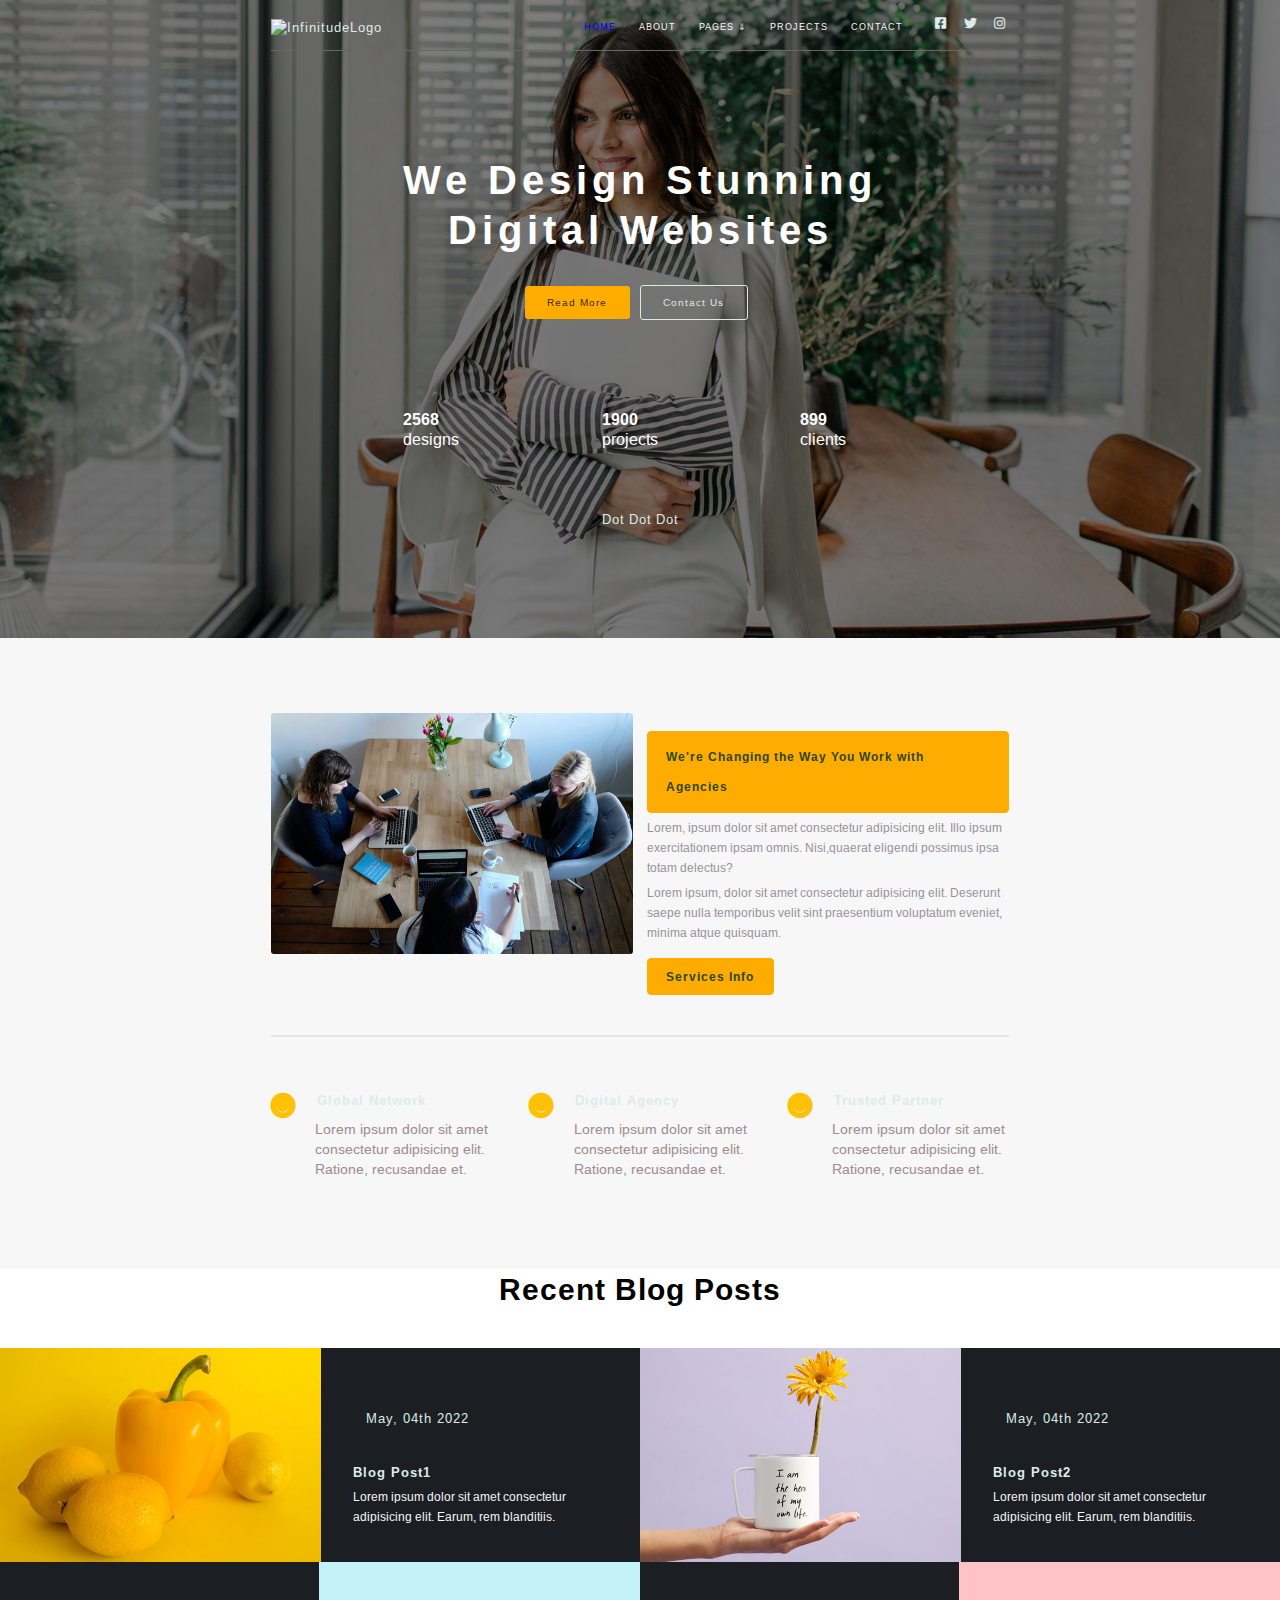
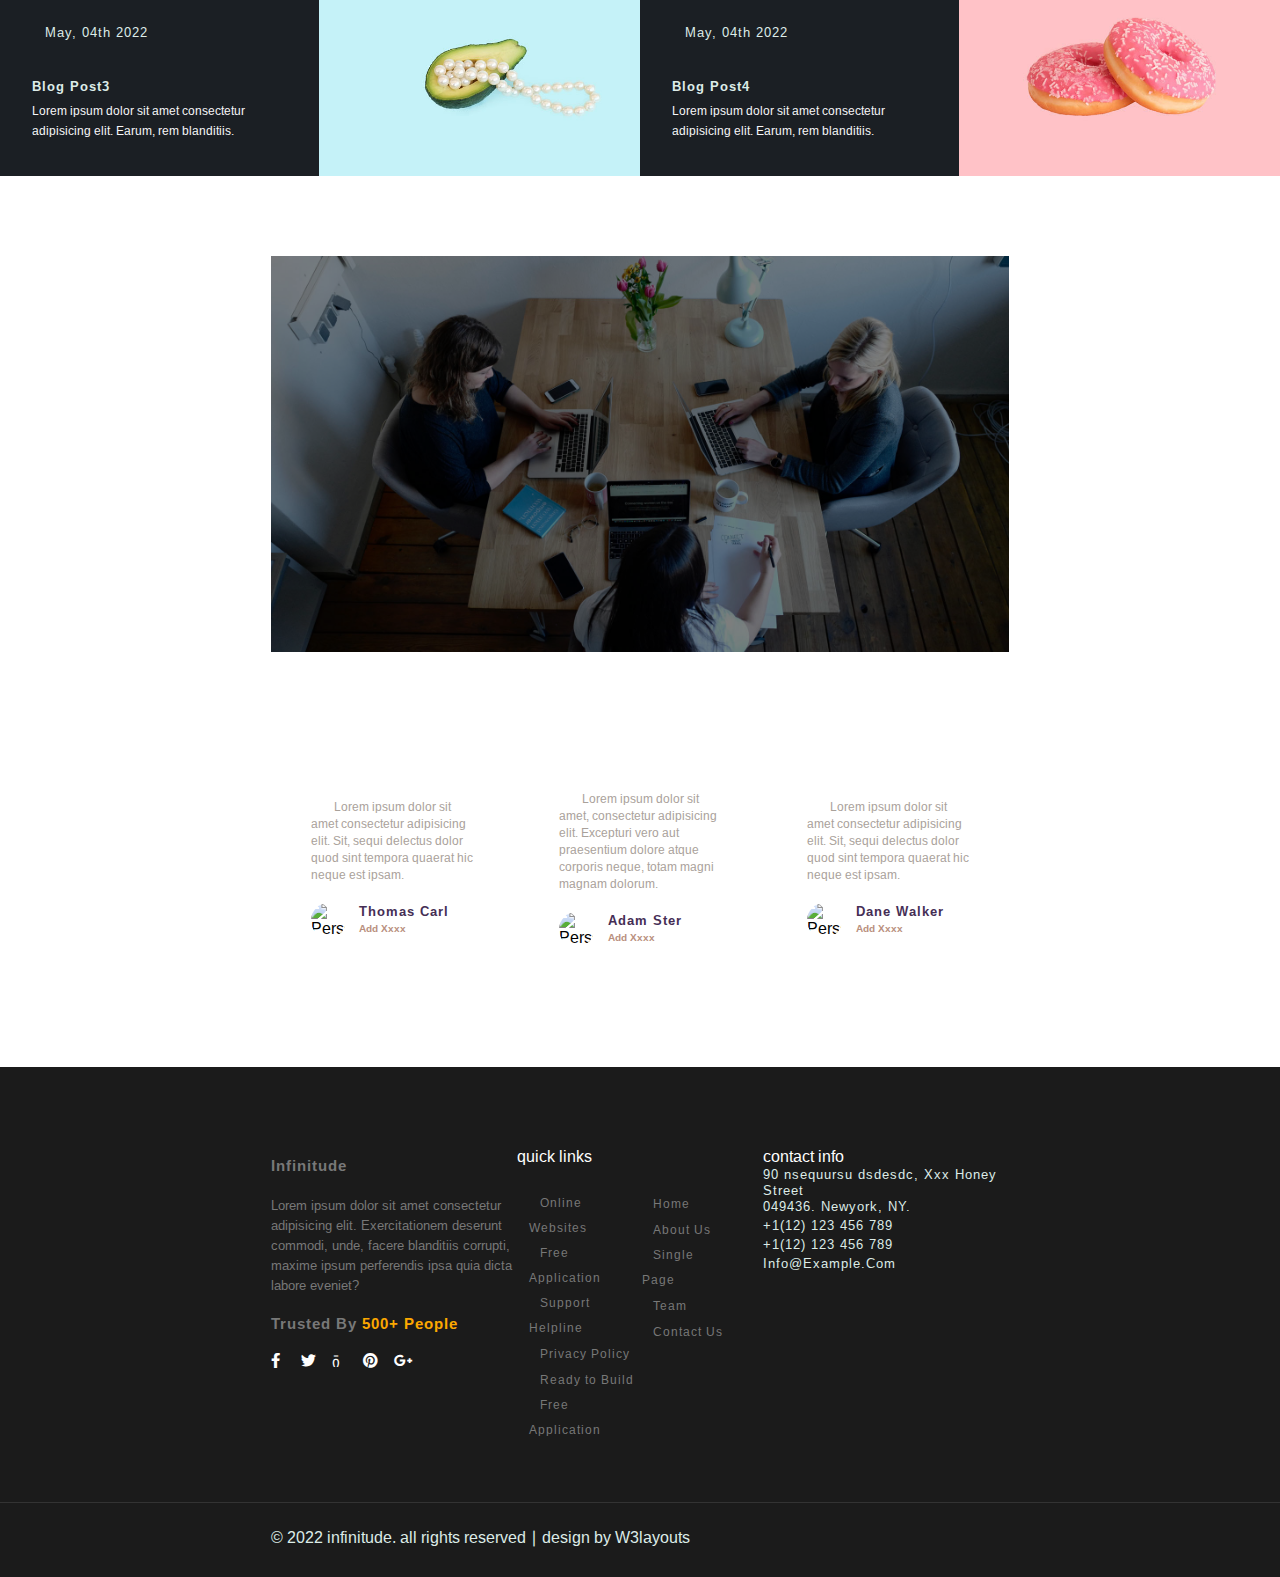
==== index.html @ 98b2880f "Banner styling done" ====
<!doctype html>
<html lang="en">

<head>
  <meta charset="utf-8">
  <title>Infinitude.com</title>
  <meta name="description" lang="en" content="">
  <meta name="viewport" content="width=device-width, initial-scale=1, maximum-scale=1">
  <link rel="shortcut icon" href="favicon.ico" />
  <link rel="stylesheet" media="screen" href="assets/vendor/font-awesome/css/all.min.css">
  <link rel="stylesheet" media="screen" href="assets/css/style.css">
  <link rel="stylesheet" href="https://fonts.googleapis.com/css?family=Arimo">
</head>

<body>
  <!--container start-->
  <div class="container">
    <!--header section start-->
    <header>
      <div class="wrapper">
        <!--code for logo start here-->
        <h1><a href="index.html" title="Infinitude Logo" id="top"><img src="https://via.placeholder.com/145x20" alt="InfinitudeLogo"></a>
        </h1>
        <!--code for logo end here-->

        <!--hamburger coding start here-->
        <div class="hamburger">
          <span class="bar">bar</span>
          <span class="bar">bar</span>
          <span class="bar">bar</span>
        </div>
        <!--hamburger coding end here-->

        <!--nav content coding start here-->
        <div class="nav-content">
          <!--code for nav list start here-->
          <nav>
            <!--code for main nav list start here-->
            <ul class="navlist">
              <li><a href="#FIXME" title="Home" class="active-tab">home</a></li>
              <li><a href="#FIXME" title="About">about</a></li>
              <li>
                <a href="#FIXME" title="Pages">pages &#8659;</a>
                <ul class="sub-page-list">
                  <li><a href="#FIXME" title="Page 1">page 1</a></li>
                  <li><a href="#FIXME" title="Page 2">page 2</a></li>
                  <li><a href="#FIXME" title="Page 3">page 3</a></li>
                </ul>
              </li>
              <li><a href="#FIXME" title="Projects">projects</a></li>
              <li><a href="#FIXME" title="Contact">contact</a></li>
            </ul>
            <!--code for main nav list end here-->
          </nav>
          <!--code for nav list end here-->
          <!--code for social site nav list start here-->
          <ul class="social-site-list">
            <li>
              <a href="#FIXME" target="_blank" title="Facebook" rel="noopener" class="sbrand fb">facebook</a>
            </li>
            <li>
              <a href="#FIXME" target="_blank" title="Twitter" rel="noopener" class="sbrand tweet">twitter</a>
            </li>
            <li>
              <a href="#FIXME" target="_blank" title="Instagram" rel="noopener" class="sbrand insta">instagram</a>
            </li>
          </ul>
          <!--code for social site nav list end here-->
        </div>
        <!--nav content coding end here-->
      </div>
    </header>
    <!--header section ends-->
    <!--main section start-->
    <main>
      <!--banner section start here-->
      <section class="banner-section">
        <div class="wrapper">
          <div class="banner">
            <!--banner slider start here-->
            <ul class="slider">
              <li><img src="assets/Images/banner1.jpg" alt="Woman Image"></li>
              <li><img src="assets/Images/banner2.jpg" alt="Work Accessories"></li>
              <li><img src="assets/Images/banner3.jpg" alt="Office Colleagues"></li>
            </ul>
            <!--banner slider end here-->
            <!--banner content start here-->
            <div class="banner-content">
              <h2>we design stunning <span class="line-break">digital websites</span></h2>
              <ul class="banner-btns">
                <li><a href="#FIXME" title="Read More" class="active-btn">read more</a></li>
                <li><a href="#FIXME" title="Contact Us">contact us</a></li>
              </ul>
              <ul class="banner-projects">
                <li><span class="text-bold text-project">2568</span> designs</li>
                <li><span class="text-bold text-project">1900</span> projects</li>
                <li><span class="text-bold text-project">899</span> clients</li>
              </ul>
              <div class="dot-list">
                <a href="#FIXME" title="Dot" class="dot">dot</a>
                <a href="#FIXME" title="Dot" class="dot">dot</a>
                <a href="#FIXME" title="Dot" class="dot">dot</a>
              </div>
            </div>
            <!--banner content end here-->
          </div>
        </div>
      </section>
      <!--banner section end here-->

      <!--agencies div start here-->
      <div class="agencies">
        <div class="wrapper">
          <!--agencies article start here-->
          <article class="agencies-article">
            <figure>
              <a href="#FIXME" title="Atricle Image" class="article-img-a">
                <img src="assets/Images/change.jpg" alt="Office Colleagues">
              </a>
            </figure>
            <div class="agencies-info">
              <h4>
                <a href="#FIXME" title="Article Heading" class="article-heading-a">
                  we're changing <span class="text-lower">the</span> way you work <span class="text-lower">with</span> agencies
                </a>
              </h4>
              <p>Lorem, ipsum dolor sit amet consectetur adipisicing elit. Illo ipsum exercitationem ipsam omnis. Nisi,quaerat eligendi possimus ipsa totam delectus?</p>
              <p>Lorem ipsum, dolor sit amet consectetur adipisicing elit. Deserunt saepe nulla temporibus velit sint praesentium voluptatum eveniet, minima atque quisquam.</p>
              <div><a href="#FIXME" title="Services Info" class="article-info-a">services info</a></div>
            </div>
          </article>
          <!--agencies article end here-->
          <!--agencies list start here-->
          <ul class="agencies-list">
            <li>
              <article class="sub-article">
                <h5>
                  <a href="#FIXME" title="Subheading" class="article-subheading-a">global network</a>
                </h5>
                <p>Lorem ipsum dolor sit amet consectetur adipisicing elit. Ratione, recusandae et.</p>
              </article>
            </li>
            <li>
              <article class="sub-article">
                <h5>
                  <a href="#FIXME" title="Subheading" class="article-subheading-a">digital agency</a>
                </h5>
                <p>Lorem ipsum dolor sit amet consectetur adipisicing elit. Ratione, recusandae et.</p>
              </article>
            </li>
            <li>
              <article class="sub-article">
                <h5>
                  <a href="#FIXME" title="Subheading" class="article-subheading-a">trusted partner</a>
                </h5>
                <p>Lorem ipsum dolor sit amet consectetur adipisicing elit. Ratione, recusandae et.</p>
              </article>
            </li>
          </ul>
          <!--agencies list end here-->
        </div>
      </div>
      <!--agencies div end here-->

      <!--blog section start here-->
      <section class="blog">
        <div class="wrapper">
          <h3>recent blog posts</h3>
          <ul class="blog-list">
            <li>
              <article class="blog-article"></article>
              <figure>
                <a href="#FIXME" title="Blog Image" class="blog-img-a">
                  <img src="assets/Images/blog-post1.jpg" alt="Pepper and Lemons">
                </a>
              </figure>
              <div class="blog-info">
                <div class="blog-date">
                  <a href="#FIXME" title="Blog Date" class="blog-date-a">may, 04th 2022</a>
                </div>
                <h4><a href="#FIXME" title="Blog Heading" class="blog-heading-a">blog post1</a></h4>
                <p>Lorem ipsum dolor sit amet consectetur adipisicing elit. Earum, rem blanditiis.</p>
              </div>
            </li>
            <li>
              <article class="blog-article"></article>
              <figure>
                <a href="#FIXME" title="Blog Image" class="blog-img-a">
                  <img src="assets/Images/blog-post2.jpg" alt="Flower in Mug">
                </a>
              </figure>
              <div class="blog-info">
                <div class="blog-date">
                  <a href="#FIXME" title="Blog Date" class="blog-date-a">may, 04th 2022</a>
                </div>
                <h4><a href="#FIXME" title="Blog Heading" class="blog-heading-a">blog post2</a></h4>
                <p>Lorem ipsum dolor sit amet consectetur adipisicing elit. Earum, rem blanditiis.</p>
              </div>
            </li>
            <li>
              <article class="blog-article"></article>
              <figure>
                <a href="#FIXME" title="Blog Image" class="blog-img-a">
                  <img src="assets/Images/blog-post3.jpg" alt="Avocado">
                </a>
              </figure>
              <div class="blog-info">
                <div class="blog-date">
                  <a href="#FIXME" title="Blog Date" class="blog-date-a">may, 04th 2022</a>
                </div>
                <h4><a href="#FIXME" title="Blog Heading" class="blog-heading-a">blog post3</a></h4>
                <p>Lorem ipsum dolor sit amet consectetur adipisicing elit. Earum, rem blanditiis.</p>
              </div>
            </li>
            <li>
              <article class="blog-article"></article>
              <figure>
                <a href="#FIXME" title="Blog Image" class="blog-img-a">
                  <img src="assets/Images/blog-post4.jpg" alt="Dougnuts">
                </a>
              </figure>
              <div class="blog-info">
                <div class="blog-date">
                  <a href="#FIXME" title="Blog Date" class="blog-date-a">may, 04th 2022</a>
                </div>
                <h4><a href="#FIXME" title="Blog Heading" class="blog-heading-a">blog post4</a></h4>
                <p>Lorem ipsum dolor sit amet consectetur adipisicing elit. Earum, rem blanditiis.</p>
              </div>
            </li>
          </ul>
        </div>
      </section>
      <!--blog section end here-->

      <!--testimonials section start here-->
      <section class="testimonials">
        <div class="wrapper">
          <div class="testimonial-content">
            <figure class="testimonial-banner">
              <img src="assets/Images/banner3.jpg" alt="Testimonial Banner Image">
            </figure>
            <h3>our testimonials</h3>
            <ul class="testimonial-list">
              <li>
                <p><span>Lorem</span> ipsum dolor sit amet consectetur adipisicing elit. Sit, sequi delectus dolor quod sint tempora quaerat hic neque est ipsam.</p>
                <div class="person-info">
                  <figure><img src="https://via.placeholder.com/35x35" alt="Person Image"></figure>
                  <div class="person-name"><span>thomas carl</span><span>add xxxx</span></div>
                </div>
              </li>
              <li>
                <p><span>Lorem</span> ipsum dolor sit amet, consectetur adipisicing elit. Excepturi vero aut praesentium dolore atque corporis neque, totam magni magnam dolorum.</p>
                <div class="person-info">
                  <figure><img src="https://via.placeholder.com/35x35" alt="Person Image"></figure>
                  <div class="person-name"><span>adam ster</span><span>add xxxx</span></div>
                </div>
              </li>
              <li>
                <p><span>Lorem</span> ipsum dolor sit amet consectetur adipisicing elit. Sit, sequi delectus dolor quod sint tempora quaerat hic neque est ipsam.</p>
                <div class="person-info">
                  <figure><img src="https://via.placeholder.com/35x35" alt="Person Image"></figure>
                  <div class="person-name"><span>dane walker</span><span>add xxxx</span></div>
                </div>
              </li>
            </ul>
          </div>
        </div>
      </section>
      <!--testimonials section end here-->
    </main>
    <!--main section end-->
    <!--footer section start-->
    <footer>
      <!--upper footer start here-->
      <div class="upper-footer">
        <div class="wrapper">
          <div class="infinitude">
            <span class="span-infinitude">infinitude</span>
            <p>Lorem ipsum dolor sit amet consectetur adipisicing elit. Exercitationem deserunt commodi, unde, facere blanditiis corrupti, maxime ipsum perferendis ipsa quia dicta labore eveniet?</p>
            <span class="sub-span-infinitude">trusted by <span class="yellow-span">500+ people</span></span>
            <ul class="uf-social-list">
              <li><a href="#FIXME" target="_blank" title="Facebook" rel="noopener">facebook</a></li>
              <li><a href="#FIXME" target="_blank" title="Twitter" rel="noopener">twitter</a></li>
              <li><a href="#FIXME" target="_blank" title="Basketball" rel="noopener">basketball</a></li>
              <li><a href="#FIXME" target="_blank" title="Pinterest" rel="noopener">pinterest</a></li>
              <li><a href="#FIXME" target="_blank" title="Google Plus" rel="noopener">google-plus</a></li>
            </ul>
          </div>
          <div class="quick-links">
            <span class="span-ql">quick links</span>
            <div class="quick-lists">
              <ul>
                <li><a href="#FIXME" title="Online Websites">online websites</a></li>
                <li><a href="#FIXME" title="Free Application">free application</a></li>
                <li><a href="#FIXME" title="Support Helpline">support helpline</a></li>
                <li><a href="#FIXME" title="Privacy Policy">privacy policy</a></li>
                <li><a href="#FIXME" title="Ready to Build">ready <span class="text-lower">to</span> build</a></li>
                <li><a href="#FIXME" title="Free Application">free application</a></li>
              </ul>
              <ul>
                <li><a href="#FIXME" title="Home">home</a></li>
                <li><a href="#FIXME" title="About Us">about us</a></li>
                <li><a href="#FIXME" title="Single Page">single page</a></li>
                <li><a href="#FIXME" title="Team">team</a></li>
                <li><a href="#FIXME" title="Contact Us">contact us</a></li>
              </ul>
            </div>
          </div>
          <div class="uf-contact-info">
            <span class="span-ci">contact info</h5>
            <ul class="contact-info-list">
              <li>
                <a href="#FIXME" title="Address" class="contact-info-a">
                  90 <span class="text-lower">nsequursu dsdesdc</span>, xxx honey street <span class="line-break">049436. newyork, <span class="text-upper">ny.</span></span>
                </a>
              </li>
              <li>
                <a href="tel:+1(12)123456789" title="Phone Number" class="contact-info-a">+1(12) 123 456 789</a>
              </li>
              <li>
                <a href="tel:+1(12)123456789" title="Tele-Phone Number" class="contact-info-a">+1(12) 123 456 789</a>
              </li>
              <li>
                <a href="mailto:info@example.com" class="contact-info-a">info@example.com</a>
              </li>
            </ul>
          </div>
        </div>
      </div>
      <!--upper footer end here-->
      <!--lower footer start here-->
      <div class="lower-footer">
        <div class="wrapper">
          <div class="lf-content">
            <span class="lf-span">&copy; 2022 infinitude. all <span class="text-lower">rights reserved</span> &VerticalBar; design <span class="text-lower">by</span> <span class="text-upper">w3</span>layouts</span>
            <div><a href="#top" title="To TOp">top</a></div>
          </div>
        </div>
      </div>
      <!--lower footer end here-->
    </footer>
    <!--footer section end-->
  </div>
  <!--container end-->
</body>
</html>
---- assets/css/style.css ----
@charset "utf-8";
/* ==========================================================================
   1. CSS Reset Code
   ========================================================================== */

/* 1.1. Eric Meyers Reset
   http://meyerweb.com/eric/tools/css/reset/
   v2.0 | 20110126
   License: none (public domain)
   ========================================================================== */
html,
body,
div,
span,
applet,
object,
iframe,
h1,
h2,
h3,
h4,
h5,
h6,
p,
blockquote,
pre,
a,
abbr,
acronym,
address,
big,
cite,
code,
del,
dfn,
em,
img,
ins,
kbd,
q,
s,
samp,
small,
strike,
strong,
sub,
sup,
tt,
var,
b,
u,
i,
center,
dl,
dt,
dd,
ol,
ul,
li,
fieldset,
form,
label,
legend,
table,
caption,
tbody,
tfoot,
thead,
tr,
th,
td,
article,
aside,
canvas,
details,
embed,
figure,
figcaption,
footer,
header,
hgroup,
menu,
nav,
output,
ruby,
section,
summary,
time,
mark,
audio,
video {
  margin: 0;
  padding: 0;
  border: 0;
  font-size: 100%;
  font: inherit;
  vertical-align: baseline;
}

/* HTML5 display-role reset for older browsers */
article,
aside,
details,
figcaption,
figure,
footer,
header,
hgroup,
menu,
nav,
section {
  display: block;
}

/* Force scrollbar */
html {
  overflow-y: scroll;
}

/* Align radios and text inputs with their label */

input[type='radio'] {
  vertical-align: text-bottom;
}

/* Hand cursor on clickable input elements */
label,
input[type='button'],
input[type='submit'],
button {
  cursor: pointer;
}

strong {
  font-weight: bold;
  font-family: inherit;
  font-size: inherit;
}

em {
  font-style: italic;
}

img {
  width: 100%;
  border: 0;
  vertical-align: middle;
}

sub,
sup {
  vertical-align: baseline;
  position: relative;
  font-size: 55%;
  line-height: 0;
}

sup {
  top: -.7em;
}

sub {
  bottom: -.25em;
}

/* 1.2. Clear Fix
   ========================== */

.cf:before,
.cf:after {
  display: table;
  content: " ";
}

.cf:after {
  clear: both;
}

.cf {
  *zoom: 1;
}

/*for all*/
body {
  -webkit-box-sizing: border-box;
  box-sizing: border-box;
  font-family: Arimo, sans-serif;
}

a {
  display: inline-block;
  text-decoration: none;
}

li {
  display: inline-block;
  list-style-type: none;
}

/* Common styling */
.grey {
  color: #666;
}

.cap {
  text-transform: capitalize;
}

.up {
  text-transform: uppercase;
}

.center {
  text-align: center;
}

.bold {
  font-weight: bold;
}

.transition {
  -webkit-transition: 1s all ease;
  -o-transition: 1s all ease;
  transition: 1s all ease;
}

/*for wrapper*/
.wrapper {
  max-width: 1350px;
  width: 57.70%;
  margin: 0 auto;
}

.text-upper {
  text-transform: uppercase;
}

.text-lower {
  text-transform: lowercase;
}

.text-cap {
  text-transform: capitalize;
}

.text-bold {
  font-weight: bold;
}

/*=================================
  Header styling starts here
=================================*/
/*styling for header start here*/
header {
  width: 100%;
  position: absolute;
  z-index: 1;
}

header .wrapper {
  padding: 15px 0;
  display: flex;
  align-items: center;
  border-bottom: 1px solid #686861;
  justify-content: space-between;
}
/*styling for h1 start here*/
h1 {
  flex-basis: 40%;
  order: 1;
}
/*styling for h1 end here*/
/*styling for hamburger start here*/
.hamburger {
  display: none;
  order: 2;
}
/*styling for hamburger end here*/
/*styling for nav-content start here*/
.nav-content {
  display: flex;
  justify-content: space-between;
  flex-basis: 60%;
  order: 3;
}

nav {
  width: 100%;
  display: flex;
  flex-basis: 80%;
}

.navlist {
  margin: 0 5%;
  width: 100%;
  display: flex;
  align-items: center;
  justify-content: space-between;
}

.navlist a {
  color: #F7F8F7;
  font-size: 9px;
  text-transform: uppercase;
}

.navlist .active-tab, .active-tab {
  color: blue;
}

.sub-page-list {
  display: none;
}

.social-site-list {
  display: flex;
  flex-basis: 20%;
  overflow: hidden;
}

.social-site-list li {
  margin: 0 16.5%;
}

.sbrand {
  text-indent: -999px;
}

.sbrand:hover {
  color: red;
}

.fb::before {
  position: absolute;
  margin-right: 5%;
  content: "\f082";
  font-family: "Font Awesome 5 Brands";
  text-indent: 999px;
}

.tweet::before {
  position: absolute;
  margin-right: 5%;
  content: "\f099";
  font-family: "Font Awesome 5 Brands";
  text-indent: 999px;
}

.insta::before {
  position: absolute;
  margin-right: 5%;
  content: "\f16d";
  font-family: "Font Awesome 5 Brands";
  text-indent: 999px;
}

/*styling for nav-content end here*/
/*styling for header end here*/

/* header .wrapper {
  width: 59%;
  padding: 17px 0;
  display: -webkit-box;
  display: -ms-flexbox;
  display: flex;
  border-bottom: 1px solid #686861;
  -webkit-box-pack: justify;
  -ms-flex-pack: justify;
  justify-content: space-between;
}

h1 {
  -ms-flex-preferred-size: 30%;
  flex-basis: 30%;
  -webkit-box-ordinal-group: 2;
  -ms-flex-order: 1;
  order: 1;
}

.hamburger {
  display: none;
  -webkit-box-ordinal-group: 3;
  -ms-flex-order: 2;
  order: 2;
}

/*styling for nav start here*/
/* nav {
  display: -webkit-box;
  display: -ms-flexbox;
  display: flex;
  -ms-flex-preferred-size: 57%;
  flex-basis: 57%;
  -webkit-box-pack: justify;
  -ms-flex-pack: justify;
  justify-content: space-between;
  -webkit-box-ordinal-group: 4;
  -ms-flex-order: 3;
  order: 3;
} */

/*styling for navlist start here*/
/* .navlist {
  display: -webkit-box;
  display: -ms-flexbox;
  display: flex;
  -ms-flex-preferred-size: 78%;
  flex-basis: 78%;
}

.navlist li {
  margin-right: 9%;
  margin-left: 1%;
}

.navlist :nth-child(3) a::after {
  margin-left: 5%;
  content: "\f41f";
  color: #FFF;
  font-size: 7px;
  font-family: "Font Awesome 5 Brands";
  text-indent: 0;
  -webkit-transition: color 0.5s ease;
  -o-transition: color 0.5s ease;
  transition: color 0.5s ease;
}

.navlist li a {
  padding-top: 7px;
  color: #FFF;
  font-size: 9.4px;
  font-weight: bold;
  text-transform: uppercase;
  letter-spacing: 1px;
  -webkit-transition: color 0.5s ease;
  -o-transition: color 0.5s ease;
  transition: color 0.5s ease;
}

.sub-page-list {
  width: 5%;
  display: none;
  position: absolute;
  top: 35px;
  background-color: rgb(0, 0, 0, 0.5);
  -webkit-box-orient: vertical;
  -webkit-box-direction: normal;
  -ms-flex-direction: column;
  flex-direction: column;
  -webkit-box-pack: justify;
  -ms-flex-pack: justify;
  justify-content: space-between;
}

.sub-page-list li {
  width: 100%;
  height: 20px;
}

.sub-page-list li a {
  width: 100%;
  text-align: center;
}

.sub-page-list li a::after {
  display: none;
} */ 

/*styling for navlist end here*/
/*styling for social site list start here*/
/* .social-site-list {
  display: -webkit-box;
  display: -ms-flexbox;
  display: flex;
  -ms-flex-preferred-size: 16%;
  flex-basis: 16%;
  -webkit-box-align: center;
  -ms-flex-align: center;
  align-items: center;
  overflow: hidden;
  -webkit-box-pack: justify;
  -ms-flex-pack: justify;
  justify-content: space-between;
}

.social-site-list li {
  width: 33.33%;
  position: relative;
}

.social-site-list a {
  position: absolute;
  text-indent: -9999px;
}

.social-site-list :first-child a::before {
  position: absolute;
  top: -5px;
  content: "\f082";
  color: #FFF;
  font-family: "Font Awesome 5 Brands";
  text-indent: 9999px;
  -webkit-transition: color 0.5s ease;
  -o-transition: color 0.5s ease;
  transition: color 0.5s ease;
}

.social-site-list :nth-child(2) a::before {
  position: absolute;
  top: -5px;
  content: "\f099";
  color: #FFF;
  font-family: "Font Awesome 5 Brands";
  text-indent: 9999px;
  -webkit-transition: color 0.5s ease;
  -o-transition: color 0.5s ease;
  transition: color 0.5s ease;
}

.social-site-list :last-child a::before {
  position: absolute;
  top: -5px;
  content: "\f16d";
  color: #FFF;
  font-family: "Font Awesome 5 Brands";
  text-indent: 9999px;
  -webkit-transition: color 0.5s ease;
  -o-transition: color 0.5s ease;
  transition: color 0.5s ease;
} */

/*styling for social site list end here*/
/*styling for nav end here*/
/*=================================
  Header styling ends here
=================================*/

/*=================================
  main styling starts here
=================================*/
/*styling for banner section start here*/

.banner-section .wrapper {
  max-width: 100%;
  width: 100%;
  margin: 0;
}

.banner {
  width: 100%;
  height: 100%;
  position: relative;
  overflow: hidden;
}

.slider {
  width: 100%;
  height: 100%;
  position: absolute;
  overflow: hidden;
}

.slider li {
  width: 100%;
  height: auto;
  background-color: rgb(0, 0, 0, 0.5);
}

.slider img {
  width: 100%;
  height: 100%;
  position: relative;
  z-index: -1;
}

.slider :not(:first-child) {
  display: none;
}

.banner-content {
  margin: 155px 0 110px 0;
  display: flex;
  position: relative;
  align-items: center;
  flex-direction: column;
  justify-content: center;
}

.banner-content h2 {
  width: 100%;
  color: #FFF;
  font-size: 40px;
  font-weight: bold;
  text-transform: capitalize;
  text-align: center;
  line-height: 50px;
  letter-spacing: 5px;
}

.line-break::before {
  content: "\a";
  white-space: pre;
}

.banner-btns {
  width: 100%;
  margin: 30px 0;
  display: flex;
  align-items: center;
  justify-content: center;
}

.banner-btns li {
  width: 9%;
}

.banner-btns a {
  padding: 10px 19.5%;
  background: transparent;
  border: 1px solid #D9EBDF;
  border-radius: 3px;
  color: #D9EBDF;
  font-size: 10px;
}

.banner-btns a:hover,.banner-btns .active-btn {
  background-color: #FEAD00;
  border: transparent;
  color: #402C1B;
}

.banner-projects {
  width: 100%;
  margin: 60px 0;
  display: flex;
  align-items: center;
  justify-content: center;
}

.banner-projects li {
  margin: 0 4%;
  color: #FFF;
}

.text-project {
  margin-right:1%;
}

/* .banner-btns {
  width: 100%;
  text-align: center;
}

.banner-btns a {
  padding: 10px 1.5%; 
  margin: 0 0.2%; 
  background-color: transparent;
  border: 1px solid #FFF;
  border-radius: 3px;
  color: #FFF;
  font-size: 13px;
  letter-spacing: 1px;
  text-transform: capitalize;
  -webkit-transition: background-color 0.5s ease, border 0.5s ease, color 0.5s ease;
  -o-transition: background-color 0.5s ease, border 0.5s ease, color 0.5s ease;
  transition: background-color 0.5s ease, border 0.5s ease, color 0.5s ease;
}

.banner-btns a:hover {
  background-color: #FEAD00;
  border: 1px solid #FEAD00;
  color: #000;
}

.banner-content ul {
  width: 100%;
  padding-top: 105px;
  display: -webkit-box;
  display: -ms-flexbox;
  display: flex;
  -webkit-box-align: center;
  -ms-flex-align: center;
  align-items: center;
  -webkit-box-pack: center;
  -ms-flex-pack: center;
  justify-content: center;
}

.banner-content ul li {
  margin: 0 6% 0 2%;
  display: -webkit-box;
  display: -ms-flexbox;
  display: flex;
  -webkit-box-align: center;
  -ms-flex-align: center;
  align-items: center;
  color: #FFF;
  font-size: 17px;
  letter-spacing: 1px;
  text-transform: capitalize;
}

.banner-content ul li span {
  padding-right: 20%;
  font-size: 23px;
}

.dot-list {
  width: 100%;
  padding: 70px 0 40px 0;
  text-align: end;
}

.dot-list a {
  margin-right: 0.8%;
  color: transparent;
  text-indent: -30px;
}

.dot-list a::before {
  content: "\f5f1";
  color: #FFF;
  font-size: 7px;
  font-family: "Font Awesome 5 Brands";
  text-indent: 0;
} */

/*styling for banner section end here*/
/*styling for agencies section start here*/
.agencies {
  padding-top: 75px;
  padding-bottom: 90px;
  background-color: #F7F7F7;
}

.agencies-article {
  padding-bottom: 40px;
  display: -webkit-box;
  display: -ms-flexbox;
  display: flex;
  border-bottom: 2px solid #E6E6E6;
  -webkit-box-pack: justify;
  -ms-flex-pack: justify;
  justify-content: space-between;
}

.agencies-article figure {
  -ms-flex-preferred-size: 50%;
  flex-basis: 50%;
}

.agencies-article figure img {
  max-width: 425px;
  max-height: 285px;
  border-radius: 3px;
}

.agencies-info {
  padding-left: 2%;
  -ms-flex-preferred-size: 50%;
  flex-basis: 50%;
}

.agencies-info h4 {
  padding-top: 3px;
  font-size: 18px;
  font-weight: bold;
  text-transform: capitalize;
  line-height: 30px;
  letter-spacing: 1px;
}

.agencies-info p {
  margin-top: 5px;
  color: #96909B;
  font-size: 12px;
  line-height: 20px;
}

.agencies-info a {
  margin-top: 15px;
  padding: 10px 5%;
  background-color: #FEAD00;
  border: 1px solid #FEAD00;
  border-radius: 4px;
  color: #2D451E;
  font-size: 12px;
  font-weight: bold;
  text-transform: capitalize;
  -webkit-transition: background-color 0.5s ease, border 0.5s ease, color 0.5s ease;
  -o-transition: background-color 0.5s ease, border 0.5s ease, color 0.5s ease;
  transition: background-color 0.5s ease, border 0.5s ease, color 0.5s ease;
}

.agencies-list {
  padding-top: 55px;
  display: -webkit-box;
  display: -ms-flexbox;
  display: flex;
  -webkit-box-pack: justify;
  -ms-flex-pack: justify;
  justify-content: space-between;
}

.agencies-list li {
  -ms-flex-preferred-size: 30%;
  flex-basis: 30%;
}

.agencies-list h5 {
  display: -webkit-box;
  display: -ms-flexbox;
  display: flex;
  -webkit-box-align: start;
  -ms-flex-align: start;
  align-items: flex-start;
  color: #1D2531;
  font-size: 17px;
  font-weight: bold;
  text-transform: capitalize;
}

.agencies-list p {
  padding-left: 20%;
  color: #A08B8F;
  font-size: 14px;
  line-height: 20px;
}

.agencies-list li h5::before {
  padding-right: 10%;
  content: "\f5f1";
  color: #FFC102;
  font-size: 25px;
  font-family: "Font Awesome 5 Brands";
  text-indent: 0;
}

/*styling for agencies section end here*/

/*styling for blog section start here*/
.blog .wrapper {
  max-width: 100%;
  width: 100%;
}

.blog h3 {
  padding-top: 3px;
  font-size: 30px;
  font-weight: bold;
  text-align: center;
  text-transform: capitalize;
  letter-spacing: 1px;
}

.blog-list {
  margin-top: 40px;
  display: -webkit-box;
  display: -ms-flexbox;
  display: flex;
  -ms-flex-wrap: wrap;
  flex-wrap: wrap;
}

.blog-list li {
  display: -webkit-box;
  display: -ms-flexbox;
  display: flex;
  -ms-flex-preferred-size: 50%;
  flex-basis: 50%;
  -webkit-box-pack: justify;
  -ms-flex-pack: justify;
  justify-content: space-between;
}

.blog-list li figure {
  -ms-flex-preferred-size: 63%;
  flex-basis: 63%;
  -webkit-box-ordinal-group: 2;
  -ms-flex-order: 1;
  order: 1;
}

.blog-list li div {
  padding: 30px 5%;
  background-color: rgb(27, 31, 36);
  -ms-flex-preferred-size: 50%;
  flex-basis: 50%;
  -webkit-box-ordinal-group: 3;
  -ms-flex-order: 2;
  order: 2;
}

.blog-info span {
  color: #FEAD00;
  font-size: 10px;
  font-weight: bold;
  text-transform: capitalize;
}

.blog-info h4 {
  padding-top: 5px;
  color: #FFF;
  font-size: 17px;
  font-weight: bold;
  letter-spacing: 2px;
  text-transform: capitalize;
}

.blog-info p {
  padding-top: 5px;
  color: #F7F7F9;
  font-size: 12px;
  line-height: 20px;
}

.blog-list :nth-child(3) figure {
  -webkit-box-ordinal-group: 3;
  -ms-flex-order: 2;
  order: 2;
}

.blog-list :nth-child(3) div {
  -webkit-box-ordinal-group: 2;
  -ms-flex-order: 1;
  order: 1;
}

.blog-list :last-child figure {
  -webkit-box-ordinal-group: 3;
  -ms-flex-order: 2;
  order: 2;
}

.blog-list :last-child div {
  -webkit-box-ordinal-group: 2;
  -ms-flex-order: 1;
  order: 1;
}

/*styling for blog section end here*/

/*styling for testimonials section start here*/
.testimonials {
  padding: 80px 0;
  /* background-image: url("/assets/Images/banner3.jpg");
  background-repeat: no-repeat;
  background-size: cover; */
}

.testimonial-banner {
  background-color: rgb(0, 0, 0, 0.5);
}

.testimonial-banner img {
  position: relative;
  z-index: -1;
}

.testimonials h3 {
  color: #FFF;
  font-size: 30px;
  font-weight: bold;
  text-align: center;
  text-transform: capitalize;
  letter-spacing: 2px;
}

.testimonial-list {
  margin-top: 60px;
  display: -webkit-box;
  display: -ms-flexbox;
  display: flex;
  align-items: center;
  -webkit-box-pack: justify;
  -ms-flex-pack: justify;
  justify-content: space-between;
}

.testimonial-list li {
  padding: 40px;
  background-color: #FFF;
  -ms-flex-preferred-size: 22%;
  flex-basis: 22%;
}

.testimonial-list li p {
  font-size: 12px;
  color: #A9A19A;
  line-height: 17px;
}

.testimonial-list p span::before {
  padding-right: 5%;
  content: "\f10d";
  color: #DEDEDE;
  font-size: 20px;
  font-family: "Font Awesome 5 Solid";
}

.person-info {
  margin-top: 20px;
  display: -webkit-box;
  display: -ms-flexbox;
  display: flex;
  -webkit-box-pack: justify;
  -ms-flex-pack: justify;
  justify-content: space-between;
}

.person-info figure {
  -ms-flex-preferred-size: 30%;
  flex-basis: 30%;
}

.person-info figure img {
  max-width: 35px;
  max-height: 35px;
  border-radius: 50%;
}

.person-name {
  width: 100%;
  display: -webkit-box;
  display: -ms-flexbox;
  display: flex;
  -webkit-box-orient: vertical;
  -webkit-box-direction: normal;
  -ms-flex-direction: column;
  flex-direction: column;
  -ms-flex-preferred-size: 70%;
  flex-basis: 70%;
}

.person-name :first-child {
  color: #452E55;
  font-size: 13px;
  font-weight: bold;
  letter-spacing: 1px;
  text-transform: capitalize;
}

.person-name :last-child {
  margin-top: 3px;
  color: #B98F7E;
  font-size: 10px;
  font-weight: bold;
  text-transform: capitalize;
}

/*styling for testimonials section end here*/
/*=================================
  main styling ends here
=================================*/

/*=================================
  footer styling starts here
=================================*/
/*upper footer styling start here*/
footer {
  background-color: #1B1B1B;
  color: #FFF;
}

.upper-footer {
  padding: 80px 0 60px 0;
  border-bottom: 1px solid #333;
}

.upper-footer .wrapper {
  display: -webkit-box;
  display: -ms-flexbox;
  display: flex;
  -webkit-box-pack: justify;
  -ms-flex-pack: justify;
  justify-content: space-between;
}

.upper-footer .wrapper div {
  width: 33.33%;
}

.infinitude h4 {
  font-size: 20px;
  text-transform: uppercase;
  letter-spacing: 1px;
}

.infinitude p {
  margin-top: 20px;
  color: #787878;
  font-size: 13px;
  line-height: 20px;
}

.infinitude span {
  margin-top: 10px;
  display: inline-block;
  color: #787878;
  font-size: 15px;
  font-weight: bold;
  text-transform: capitalize;
  letter-spacing: 1px;
}

.infinitude .yellow-span {
  color: #FCA800;
}

.uf-social-list {
  width: 50%;
  margin-top: 20px;
  display: -webkit-box;
  display: -ms-flexbox;
  display: flex;
  -webkit-box-pack: justify;
  -ms-flex-pack: justify;
  justify-content: space-between;
}

.uf-social-list li {
  position: relative;
}

.uf-social-list a {
  position: absolute;
  color: #FFF;
  text-indent: -999px;
}

.uf-social-list :first-child ::before {
  position: absolute;
  content: "\f39e";
  color: #FFF;
  font-size: 15px;
  font-family: "Font Awesome 5 Brands";
  text-indent: 999px;
  -webkit-transition: color 0.5s ease;
  -o-transition: color 0.5s ease;
  transition: color 0.5s ease;
}

.uf-social-list :nth-child(2) ::before {
  position: absolute;
  content: "\f099";
  color: #FFF;
  font-size: 15px;
  font-family: "Font Awesome 5 Brands";
  text-indent: 999px;
  -webkit-transition: color 0.5s ease;
  -o-transition: color 0.5s ease;
  transition: color 0.5s ease;
}

.uf-social-list :nth-child(3) ::before {
  position: absolute;
  content: "\f434";
  color: #FFF;
  font-size: 15px;
  font-family: "Font Awesome 5 Solid";
  text-indent: 999px;
  -webkit-transition: color 0.5s ease;
  -o-transition: color 0.5s ease;
  transition: color 0.5s ease;
}

.uf-social-list :nth-child(4) ::before {
  position: absolute;
  content: "\f0d2";
  color: #FFF;
  font-size: 15px;
  font-family: "Font Awesome 5 Brands";
  text-indent: 999px;
  -webkit-transition: color 0.5s ease;
  -o-transition: color 0.5s ease;
  transition: color 0.5s ease;
}

.uf-social-list :last-child ::before {
  position: absolute;
  content: "\f0d5";
  color: #FFF;
  font-size: 15px;
  font-family: "Font Awesome 5 Brands";
  text-indent: 999px;
  -webkit-transition: color 0.5s ease;
  -o-transition: color 0.5s ease;
  transition: color 0.5s ease;
}

.quick-links h5 {
  padding-left: 5%;
  font-size: 15px;
  text-transform: capitalize;
  letter-spacing: 1px;
}

.upper-footer .wrapper :nth-child(2) div {
  width: 80%;
}

.quick-lists {
  padding-left: 5%;
  margin-top: 24px;
  display: -webkit-box;
  display: -ms-flexbox;
  display: flex;
  -webkit-box-pack: justify;
  -ms-flex-pack: justify;
  justify-content: space-between;
}

.quick-lists ul {
  display: -webkit-box;
  display: -ms-flexbox;
  display: flex;
  -webkit-box-orient: vertical;
  -webkit-box-direction: normal;
  -ms-flex-direction: column;
  flex-direction: column;
  line-height: 25px;
}

.quick-lists ul a {
  width: 100%;
  color: #787878;
  font-size: 12px;
  text-transform: capitalize;
  letter-spacing: 1px;
  -webkit-transition: color 0.7s ease 0.1s;
  -o-transition: color 0.7s ease 0.1s;
  transition: color 0.7s ease 0.1s;
}

.quick-lists ul a::before {
  content: "\f101";
  font-size: 13px;
  font-family: "Font Awesome 5 Solids";
}

.uf-contact-info h5 {
  font-size: 15px;
  text-transform: capitalize;
  letter-spacing: 1px;
}

.upper-footer .wrapper .uf-contact-info div {
  width: 100%;
  color: #787878;
  font-size: 12px;
}

.ci-address {
  margin-top: 30px;
  text-transform: capitalize;
  letter-spacing: 1px;
}

.phone a,
.tele-phone a,
.mail a {
  margin-top: 15px;
  color: #787878;
  -webkit-transition: color 0.7s ease 0.1s;
  -o-transition: color 0.7s ease 0.1s;
  transition: color 0.7s ease 0.1s;
}

.ci-address::before {
  padding-right: 1%;
  content: "\f3c5";
  font-size: 13px;
  font-family: "Font Awesome 5 Solids";
}

.phone::before {
  padding-right: 1%;
  content: "\f095";
  color: #787878;
  font-size: 13px;
  font-family: "Font Awesome 5 Solids";
  -webkit-transition: color 0.7s ease 0.1s;
  -o-transition: color 0.7s ease 0.1s;
  transition: color 0.7s ease 0.1s;
}

.tele-phone::before {
  padding-right: 1%;
  content: "\f67d";
  color: #787878;
  font-size: 13px;
  font-family: "Font Awesome 5 Solids";
  -webkit-transition: color 0.7s ease 0.1s;
  -o-transition: color 0.7s ease 0.1s;
  transition: color 0.7s ease 0.1s;
}

.mail::before {
  padding-right: 1%;
  content: "\f0e0";
  color: #787878;
  font-size: 13px;
  font-family: "Font Awesome 5 Solids";
  -webkit-transition: color 0.7s ease 0.1s;
  -o-transition: color 0.7s ease 0.1s;
  transition: color 0.7s ease 0.1s;
}

/*upper footer styling end here*/

/*lower footer styling start here*/
.lf-content {
  padding: 25px 0 30px 0;
  display: -webkit-box;
  display: -ms-flexbox;
  display: flex;
  position: relative;
  color: #DDECE8;
  -webkit-box-pack: justify;
  -ms-flex-pack: justify;
  justify-content: space-between;
}

.lf-content p,
a {
  color: #DDECE8;
  font-size: 13px;
  letter-spacing: 1px;
  text-transform: capitalize;
}

.lf-content a {
  position: absolute;
  text-indent: -9999px;
}

.lf-content a::before {
  position: absolute;
  content: "\f102";
  color: #DDECE8;
  font-size: 15px;
  font-family: "Font Awesome 5 Solid";
  text-indent: 9999px;
  -webkit-transition: color 0.7s ease 0.1s;
  -o-transition: color 0.7s ease 0.1s;
  transition: color 0.7s ease 0.1s;
}

/*lower footer styling end here*/

/*=================================
  footer styling ends here
=================================*/

/*media query starts*/
/*media query for 1280px start here*/
/* @media only screen and (max-width:1280px) {
  .navlist {
    display: -webkit-box;
    display: -ms-flexbox;
    display: flex;
    -ms-flex-preferred-size: 40%;
    flex-basis: 40%;
  }

  .slider li {
    height: 100%;
  }

  .slider li img {
    width: 100%;
    height: 100%;
  }

  .agencies-info h4 {
    padding-top: 3px;
    font-size: 18px;
    font-weight: bold;
    text-transform: capitalize;
    line-height: 20px;
    letter-spacing: 1px;
  }

  .agencies-info p {
    margin-top: 5px;
    color: #96909B;
    font-size: 11px;
    line-height: 15px;
  }
} */

/*media query for 1280px end here*/

/*media query for 1210px start here*/
/* @media only screen and (max-width: 1210px) {

  .navlist li {
    margin-right: 5%;
    margin-left: 1%;
  }

  .slider {
    height: 100%;
    position: absolute;
    overflow: hidden;
    z-index: -1;
  }

  .banner-content h2 {
    width: 100%;
    padding-top: 178px;
    color: rgb(255, 255, 255);
    font-size: 40px;
    font-weight: bold;
    text-transform: capitalize;
    text-align: center;
    letter-spacing: 4px;
  }

  .banner-btns {
    width: 100%;
    padding-top: 40px;
    text-align: center;
  }

  .banner-btns a {
    padding: 10px 3%;
    margin: 0 1%;
    background-color: transparent;
    border: 1px solid #FFF;
    border-radius: 3px;
    color: #FFF;
    font-size: 13px;
    letter-spacing: 1px;
    text-transform: capitalize;
    -webkit-transition: background-color 0.5s ease, border 0.5s ease, color 0.5s ease;
    -o-transition: background-color 0.5s ease, border 0.5s ease, color 0.5s ease;
    transition: background-color 0.5s ease, border 0.5s ease, color 0.5s ease;
  }
} */

/*media query for 1210px end here*/

/* media query for 1025px start here */
/* @media only screen and (max-width: 1025px) {
  nav {
    display: -webkit-box;
    display: -ms-flexbox;
    display: flex;
    -ms-flex-preferred-size: 65%;
    flex-basis: 65%;
    -webkit-box-pack: justify;
    -ms-flex-pack: justify;
    justify-content: space-between;
    -webkit-box-ordinal-group: 4;
    -ms-flex-order: 3;
    order: 3;
  }

  .agencies-info p {
    margin-top: 3px;
    color: #96909B;
    font-size: 11px;
    line-height: 15px;
  }

  .agencies-info a {
    margin-top: 5px;
    padding: 10px 5%;
    background-color: #FEAD00;
    border: 1px solid #FEAD00;
    border-radius: 4px;
    color: #2D451E;
    font-size: 12px;
    font-weight: bold;
    text-transform: capitalize;
    -webkit-transition: background-color 0.5s ease, border 0.5s ease, color 0.5s ease;
    -o-transition: background-color 0.5s ease, border 0.5s ease, color 0.5s ease;
    transition: background-color 0.5s ease, border 0.5s ease, color 0.5s ease;
  }

  .blog-list li figure img {
    height: 100%;
  }
} */

/* media query for 1025px end here */

/* remove hover effet from mobile */
/* @media only screen and (min-width: 1024px) {
  .navlist :nth-child(3) a:hover::after {
    color: #D3930F;
  }

  .navlist :nth-child(3) :hover+.sub-page-list {
    display: -webkit-box;
    display: -ms-flexbox;
    display: flex;
  }

  .navlist li a:hover {
    padding-bottom: 3px;
    border-bottom: 1px solid #D3930F;
    color: #D3930F;
  }

  .social-site-list :first-child:hover::before {
    color: #D3930F;
  }

  .social-site-list :nth-child(2):hover::before {
    color: #D3930F;
  }

  .social-site-list :last-child:hover::before {
    color: #D3930F;
  }

  .agencies-info a:hover {
    background-color: #FFF;
    border: 1px solid #FEAD00;
    color: #FEAD00;
  }

  .uf-social-list :first-child :hover::before {
    color: #FEAD00;
  }

  .uf-social-list :nth-child(2) :hover::before {
    color: #FEAD00;
  }

  .uf-social-list :nth-child(3) :hover::before {
    color: #FEAD00;
  }

  .uf-social-list :nth-child(4) :hover::before {
    color: #FEAD00;
  }

  .uf-social-list :last-child :hover::before {
    color: #FEAD00;
  }

  .quick-lists ul a:hover {
    color: #FEAD00;
  }

  .phone a:hover,
  .tele-phone a:hover,
  .mail a:hover {
    color: #FEAD00;
  }

  .phone:hover::before,
  .tele-phone:hover::before,
  .mail:hover::before {
    color: #FEAD00;
  }

  .lf-content a:hover::before {
    color: #FEAD00;
  }
} */

/*media query for 995px starts here*/
/* @media only screen and (max-width: 995px) { */
  /*styling for hamburger start here*/

  /* h1 {
    -ms-flex-preferred-size: 30%;
    flex-basis: 30%;
    -webkit-box-ordinal-group: 2;
    -ms-flex-order: 1;
    order: 1;
  }

  .hamburger {
    display: block;
    -ms-flex-preferred-size: 30%;
    flex-basis: 30%;
    -webkit-box-ordinal-group: 4;
    -ms-flex-order: 3;
    order: 3;
  }

  .bar {
    width: 25px;
    height: 3px;
    margin: 5px auto;
    display: block;
    background-color: #FFF;
    -webkit-transition: all 0.3s ease-in-out;
    -o-transition: all 0.3s ease-in-out;
    transition: all 0.3s ease-in-out;
    text-indent: -9999px;
  }

  .hamburger:hover+nav {
    display: -webkit-box;
    display: -ms-flexbox;
    display: flex;
  }

  header .wrapper {
    width: 59%;
    padding: 17px 0;
    display: -webkit-box;
    display: -ms-flexbox;
    display: flex;
    position: relative;
    border-bottom: 1px solid #686861;
    -webkit-box-pack: justify;
    -ms-flex-pack: justify;
    justify-content: space-between;
  }

  nav {
    width: 50%;
    height: 200px;
    background: #666;
    display: none;
    position: absolute;
    top: 63px;
    right: 13%;
    -webkit-box-align: center;
    -ms-flex-align: center;
    align-items: center;
    -ms-flex-preferred-size: 40%;
    flex-basis: 40%;
    -webkit-box-orient: vertical;
    -webkit-box-direction: normal;
    -ms-flex-direction: column;
    flex-direction: column;
    -webkit-box-ordinal-group: 3;
    -ms-flex-order: 2;
    order: 2;
  } */

  /*styling for hamburger end here*/
  /* .navlist {
    width: 100%;
    display: -webkit-box;
    display: -ms-flexbox;
    display: flex;
    -webkit-box-orient: vertical;
    -webkit-box-direction: normal;
    -ms-flex-direction: column;
    flex-direction: column;
    text-align: center;
  }

  .navlist li {
    width: 100%;
    padding: 5px 0;
  }

  .navlist li a:hover {
    color: #FEAD00;
    border-bottom: 1px solid #FEAD00;
  }

  .navlist li a {
    width: 90%;
    padding: 7px;
    border-bottom: 1px solid #FFF;
    color: #FFF;
    font-size: 9.4px;
    font-weight: bold;
    text-transform: uppercase;
    letter-spacing: 1px;
    -webkit-transition: color 0.5s ease;
    -o-transition: color 0.5s ease;
    transition: color 0.5s ease;
  }

  .social-site-list {
    width: 100%;
    display: -webkit-box;
    display: -ms-flexbox;
    display: flex;
    -webkit-box-pack: center;
    -ms-flex-pack: center;
    justify-content: center;
  }

  .agencies-article {
    padding-bottom: 40px;
    display: -webkit-box;
    display: -ms-flexbox;
    display: flex;
    -webkit-box-orient: vertical;
    -webkit-box-direction: normal;
    -ms-flex-direction: column;
    flex-direction: column;
    border-bottom: 2px solid #E6E6E6;
    -webkit-box-pack: justify;
    -ms-flex-pack: justify;
    justify-content: space-between;
  }

  .agencies-article figure {
    text-align: center;
  }

  .agencies-info {
    margin-top: 15px;
  }

  .agencies-info p {
    margin-top: 10px;
    color: #96909B;
    font-size: 11px;
    line-height: 15px;
  }

  .agencies-info div {
    text-align: center;
  }

  .agencies-info a {
    margin-top: 15px;
    padding: 10px 5%;
    background-color: #FEAD00;
    border: 1px solid #FEAD00;
    border-radius: 4px;
    color: #2D451E;
    font-size: 12px;
    font-weight: bold;
    text-transform: capitalize;
    -webkit-transition: background-color 0.5s ease, border 0.5s ease, color 0.5s ease;
    -o-transition: background-color 0.5s ease, border 0.5s ease, color 0.5s ease;
    transition: background-color 0.5s ease, border 0.5s ease, color 0.5s ease;
  }

  .agencies-list {
    padding-top: 55px;
    display: -webkit-box;
    display: -ms-flexbox;
    display: flex;
    -webkit-box-orient: vertical;
    -webkit-box-direction: normal;
    -ms-flex-direction: column;
    flex-direction: column;
    -webkit-box-align: center;
    -ms-flex-align: center;
    align-items: center;
    -webkit-box-pack: justify;
    -ms-flex-pack: justify;
    justify-content: space-between;
  }

  .agencies-list li {
    width: 50%;
    margin: 20px;
  }

  .blog-list {
    margin-top: 40px;
    display: -webkit-box;
    display: -ms-flexbox;
    display: flex;
    -webkit-box-orient: vertical;
    -webkit-box-direction: normal;
    -ms-flex-direction: column;
    flex-direction: column;
    -ms-flex-wrap: wrap;
    flex-wrap: wrap;
  }

  .blog-list :nth-child(3) figure {
    -webkit-box-ordinal-group: 2;
    -ms-flex-order: 1;
    order: 1;
  }

  .blog-list :nth-child(3) div {
    -webkit-box-ordinal-group: 3;
    -ms-flex-order: 2;
    order: 2;
  }

  .blog-list :last-child figure {
    -webkit-box-ordinal-group: 2;
    -ms-flex-order: 1;
    order: 1;
  }

  .blog-list :last-child div {
    -webkit-box-ordinal-group: 3;
    -ms-flex-order: 2;
    order: 2;
  }

  .blog-info span {
    color: #FEAD00;
    font-size: 15px;
    font-weight: bold;
    text-transform: capitalize;
  }

  .blog-info h4 {
    padding-top: 15px;
    color: #FFF;
    font-size: 25px;
    font-weight: bold;
    letter-spacing: 2px;
    text-transform: capitalize;
  }

  .blog-info p {
    padding-top: 20px;
    color: #F7F7F9;
    font-size: 19px;
    line-height: 20px;
  }

  .testimonials>.wrapper {
    width: 75%;
  }

  .testimonial-list {
    margin-top: 60px;
    display: -webkit-box;
    display: -ms-flexbox;
    display: flex;
    -webkit-box-orient: vertical;
    -webkit-box-direction: normal;
    -ms-flex-direction: column;
    flex-direction: column;
    -webkit-box-pack: center;
    -ms-flex-pack: center;
    justify-content: center;
    -webkit-box-align: center;
    -ms-flex-align: center;
    align-items: center;
  }

  .testimonial-list li {
    width: 50%;
    padding: 40px;
    margin: 15px;
    background-color: #FFF;
  }

  .person-info {
    margin-top: 20px;
    display: -webkit-box;
    display: -ms-flexbox;
    display: flex;
    -webkit-box-pack: justify;
    -ms-flex-pack: justify;
    justify-content: space-between;
  }

  .person-info figure {
    -ms-flex-preferred-size: 30%;
    flex-basis: 30%;
    text-align: center;
  }

  .person-name {
    width: 100%;
    display: -webkit-box;
    display: -ms-flexbox;
    display: flex;
    -webkit-box-orient: vertical;
    -webkit-box-direction: normal;
    -ms-flex-direction: column;
    flex-direction: column;
    -ms-flex-preferred-size: 70%;
    flex-basis: 70%;
  }

  .upper-footer .wrapper {
    display: -webkit-box;
    display: -ms-flexbox;
    display: flex;
    -webkit-box-orient: vertical;
    -webkit-box-direction: normal;
    -ms-flex-direction: column;
    flex-direction: column;
    -webkit-box-align: center;
    -ms-flex-align: center;
    align-items: center;
    -webkit-box-pack: center;
    -ms-flex-pack: center;
    justify-content: center;
  }

  .upper-footer {
    padding: 0;
    border-bottom: 1px solid #333;
  }

  .upper-footer .wrapper div {
    width: 100%;
    margin: 25px 0;
  }

  .quick-lists {
    padding-left: 0;
    margin-top: 24px;
    display: -webkit-box;
    display: -ms-flexbox;
    display: flex;
    -webkit-box-pack: justify;
    -ms-flex-pack: justify;
    justify-content: space-between;
  }
} */
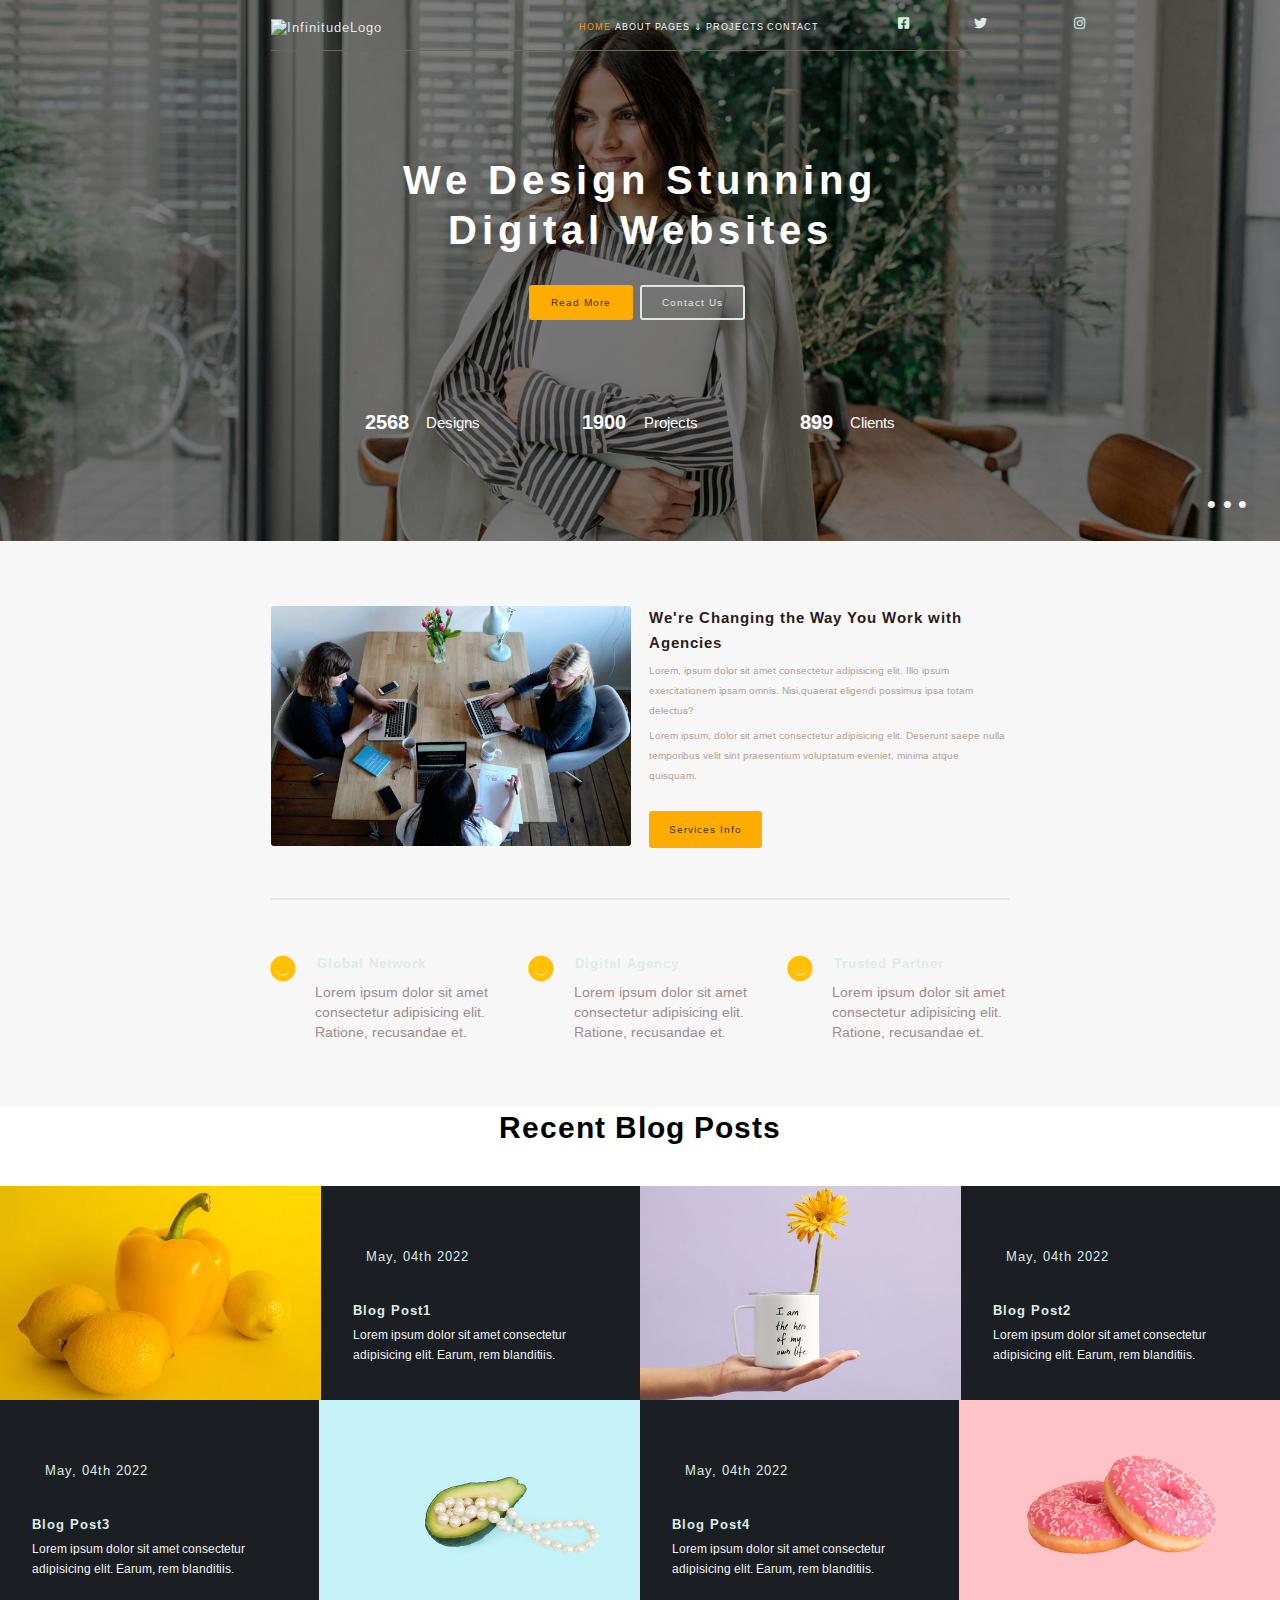
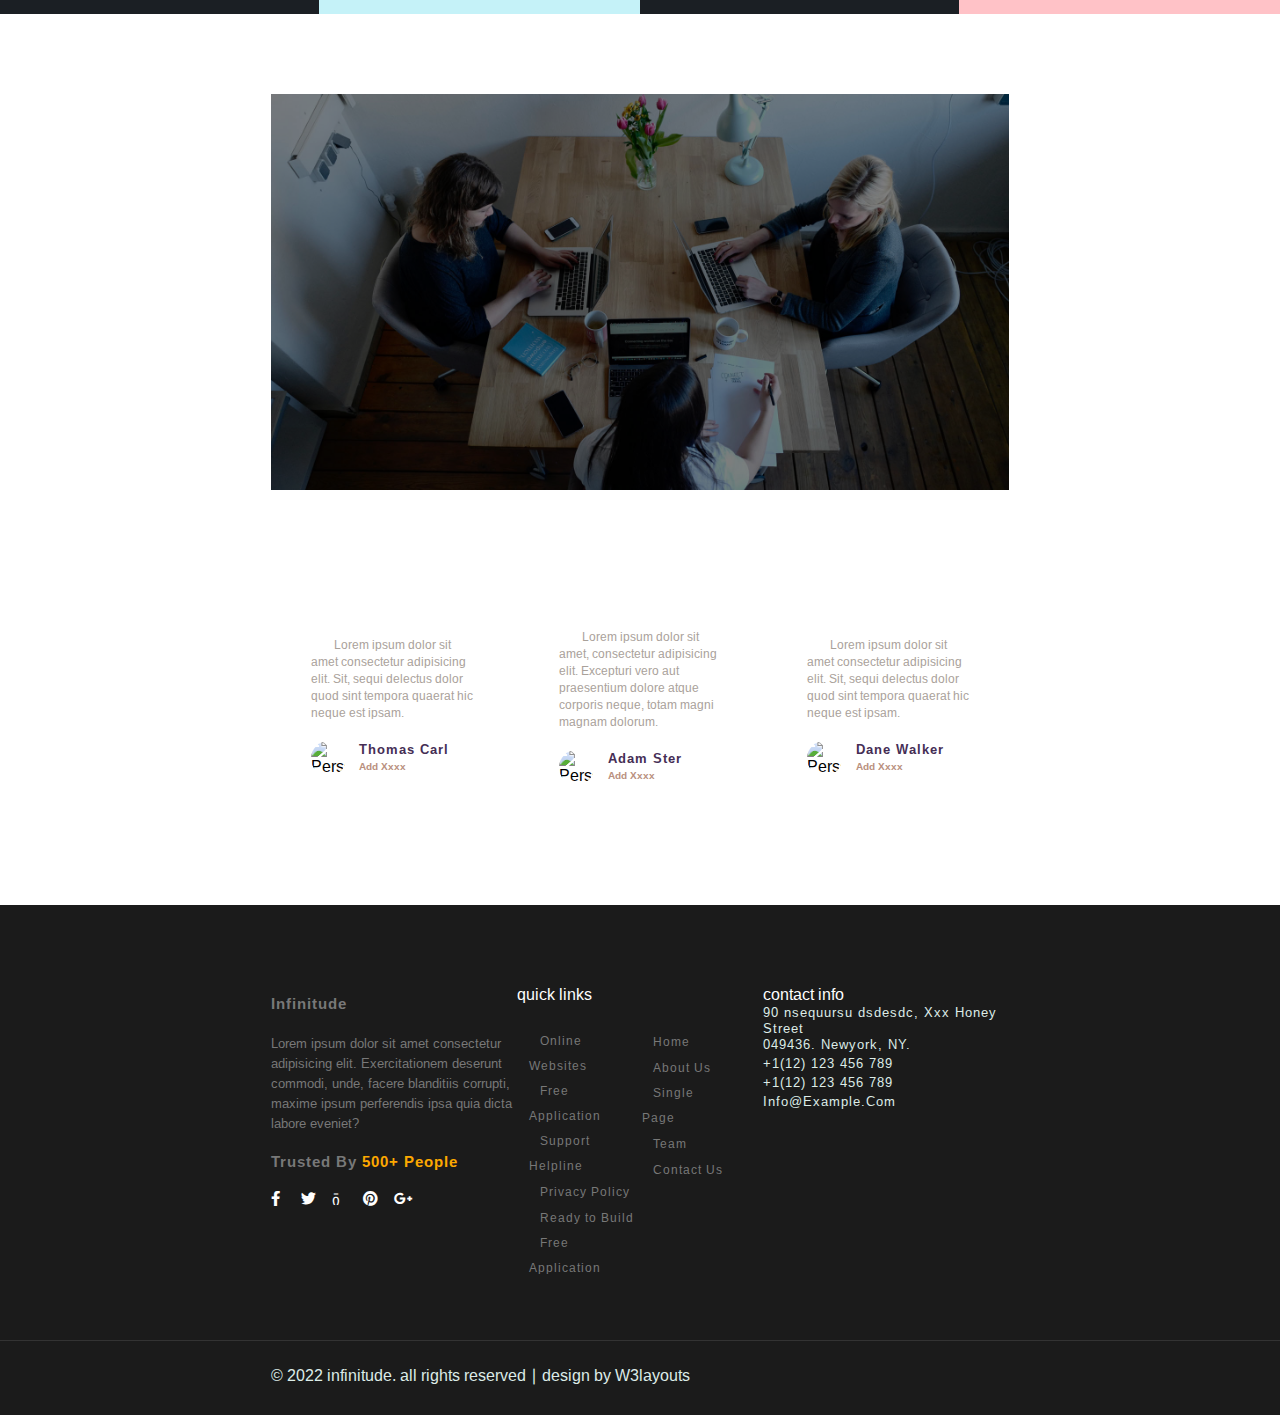
==== commit 250298b5: "FIX: Corrected till agencies article" ====
--- a/index.html
+++ b/index.html
@@ -40,7 +40,7 @@
               <li><a href="#FIXME" title="Home" class="active-tab">home</a></li>
               <li><a href="#FIXME" title="About">about</a></li>
               <li>
-                <a href="#FIXME" title="Pages">pages &#8659;</a>
+                <a href="#FIXME" title="Pages" class="pages">pages &#8659;</a>
                 <ul class="sub-page-list">
                   <li><a href="#FIXME" title="Page 1">page 1</a></li>
                   <li><a href="#FIXME" title="Page 2">page 2</a></li>
@@ -88,8 +88,8 @@
             <div class="banner-content">
               <h2>we design stunning <span class="line-break">digital websites</span></h2>
               <ul class="banner-btns">
-                <li><a href="#FIXME" title="Read More" class="active-btn">read more</a></li>
-                <li><a href="#FIXME" title="Contact Us">contact us</a></li>
+                <li><a href="#FIXME" title="Read More" class="btns-a active-btn">read more</a></li>
+                <li><a href="#FIXME" title="Contact Us" class="btns-a">contact us</a></li>
               </ul>
               <ul class="banner-projects">
                 <li><span class="text-bold text-project">2568</span> designs</li>
@@ -126,7 +126,7 @@
               </h4>
               <p>Lorem, ipsum dolor sit amet consectetur adipisicing elit. Illo ipsum exercitationem ipsam omnis. Nisi,quaerat eligendi possimus ipsa totam delectus?</p>
               <p>Lorem ipsum, dolor sit amet consectetur adipisicing elit. Deserunt saepe nulla temporibus velit sint praesentium voluptatum eveniet, minima atque quisquam.</p>
-              <div><a href="#FIXME" title="Services Info" class="article-info-a">services info</a></div>
+              <div><a href="#FIXME" title="Services Info" class="btns-a article-info-a">services info</a></div>
             </div>
           </article>
           <!--agencies article end here-->
--- a/assets/css/style.css
+++ b/assets/css/style.css
@@ -269,6 +269,10 @@
   flex-basis: 40%;
   order: 1;
 }
+
+h1 img {
+  width: 80%;
+}
 /*styling for h1 end here*/
 /*styling for hamburger start here*/
 .hamburger {
@@ -294,6 +298,7 @@
   margin: 0 5%;
   width: 100%;
   display: flex;
+  position: relative;
   align-items: center;
   justify-content: space-between;
 }
@@ -302,235 +307,81 @@
   color: #F7F8F7;
   font-size: 9px;
   text-transform: uppercase;
+  transition: color 0.5s ease,border-bottom 0.5s ease,transform 0.5s ease;
+}
+
+.navlist a:hover {
+  color: #F59908;
+  transform: scale(1.2,1.2);
+  border-bottom: 1px solid #F59908;
 }
 
 .navlist .active-tab, .active-tab {
-  color: blue;
-}
-
+  color: #F59908;
+}
+
+.pages:hover+.sub-page-list {
+  display: flex;
+}
+/*styling for sub page list start here*/
 .sub-page-list {
+  width: 100%;
+  left: 0;
+  right: 0;
   display: none;
-}
-
+  align-items: center;
+  backdrop-filter: blur(3px);
+  flex-direction: column;
+  position: absolute;
+}
+/*styling for sub page list end here*/
+/*styling for social site list start here*/
 .social-site-list {
   display: flex;
   flex-basis: 20%;
-  overflow: hidden;
 }
 
 .social-site-list li {
-  margin: 0 16.5%;
+  margin: 0 9%;
 }
 
 .sbrand {
-  text-indent: -999px;
+  text-indent: -9999px;
+  transition: color 0.5s ease, border-bottom 0.5s ease,transform 0.5s ease;
 }
 
 .sbrand:hover {
-  color: red;
+  color: #F59908;
+  transform: scale(1.2, 1.2);
+  border-bottom: 1px solid #F59908;
 }
 
 .fb::before {
-  position: absolute;
   margin-right: 5%;
   content: "\f082";
+  float: right;
   font-family: "Font Awesome 5 Brands";
-  text-indent: 999px;
+  text-indent:0;
 }
 
 .tweet::before {
-  position: absolute;
   margin-right: 5%;
   content: "\f099";
+  float: right;
   font-family: "Font Awesome 5 Brands";
-  text-indent: 999px;
+  text-indent:0;
 }
 
 .insta::before {
-  position: absolute;
   margin-right: 5%;
   content: "\f16d";
+  float: right;
   font-family: "Font Awesome 5 Brands";
-  text-indent: 999px;
-}
-
+  text-indent:0;
+}
+/*styling for social site list end here*/
 /*styling for nav-content end here*/
 /*styling for header end here*/
-
-/* header .wrapper {
-  width: 59%;
-  padding: 17px 0;
-  display: -webkit-box;
-  display: -ms-flexbox;
-  display: flex;
-  border-bottom: 1px solid #686861;
-  -webkit-box-pack: justify;
-  -ms-flex-pack: justify;
-  justify-content: space-between;
-}
-
-h1 {
-  -ms-flex-preferred-size: 30%;
-  flex-basis: 30%;
-  -webkit-box-ordinal-group: 2;
-  -ms-flex-order: 1;
-  order: 1;
-}
-
-.hamburger {
-  display: none;
-  -webkit-box-ordinal-group: 3;
-  -ms-flex-order: 2;
-  order: 2;
-}
-
-/*styling for nav start here*/
-/* nav {
-  display: -webkit-box;
-  display: -ms-flexbox;
-  display: flex;
-  -ms-flex-preferred-size: 57%;
-  flex-basis: 57%;
-  -webkit-box-pack: justify;
-  -ms-flex-pack: justify;
-  justify-content: space-between;
-  -webkit-box-ordinal-group: 4;
-  -ms-flex-order: 3;
-  order: 3;
-} */
-
-/*styling for navlist start here*/
-/* .navlist {
-  display: -webkit-box;
-  display: -ms-flexbox;
-  display: flex;
-  -ms-flex-preferred-size: 78%;
-  flex-basis: 78%;
-}
-
-.navlist li {
-  margin-right: 9%;
-  margin-left: 1%;
-}
-
-.navlist :nth-child(3) a::after {
-  margin-left: 5%;
-  content: "\f41f";
-  color: #FFF;
-  font-size: 7px;
-  font-family: "Font Awesome 5 Brands";
-  text-indent: 0;
-  -webkit-transition: color 0.5s ease;
-  -o-transition: color 0.5s ease;
-  transition: color 0.5s ease;
-}
-
-.navlist li a {
-  padding-top: 7px;
-  color: #FFF;
-  font-size: 9.4px;
-  font-weight: bold;
-  text-transform: uppercase;
-  letter-spacing: 1px;
-  -webkit-transition: color 0.5s ease;
-  -o-transition: color 0.5s ease;
-  transition: color 0.5s ease;
-}
-
-.sub-page-list {
-  width: 5%;
-  display: none;
-  position: absolute;
-  top: 35px;
-  background-color: rgb(0, 0, 0, 0.5);
-  -webkit-box-orient: vertical;
-  -webkit-box-direction: normal;
-  -ms-flex-direction: column;
-  flex-direction: column;
-  -webkit-box-pack: justify;
-  -ms-flex-pack: justify;
-  justify-content: space-between;
-}
-
-.sub-page-list li {
-  width: 100%;
-  height: 20px;
-}
-
-.sub-page-list li a {
-  width: 100%;
-  text-align: center;
-}
-
-.sub-page-list li a::after {
-  display: none;
-} */ 
-
-/*styling for navlist end here*/
-/*styling for social site list start here*/
-/* .social-site-list {
-  display: -webkit-box;
-  display: -ms-flexbox;
-  display: flex;
-  -ms-flex-preferred-size: 16%;
-  flex-basis: 16%;
-  -webkit-box-align: center;
-  -ms-flex-align: center;
-  align-items: center;
-  overflow: hidden;
-  -webkit-box-pack: justify;
-  -ms-flex-pack: justify;
-  justify-content: space-between;
-}
-
-.social-site-list li {
-  width: 33.33%;
-  position: relative;
-}
-
-.social-site-list a {
-  position: absolute;
-  text-indent: -9999px;
-}
-
-.social-site-list :first-child a::before {
-  position: absolute;
-  top: -5px;
-  content: "\f082";
-  color: #FFF;
-  font-family: "Font Awesome 5 Brands";
-  text-indent: 9999px;
-  -webkit-transition: color 0.5s ease;
-  -o-transition: color 0.5s ease;
-  transition: color 0.5s ease;
-}
-
-.social-site-list :nth-child(2) a::before {
-  position: absolute;
-  top: -5px;
-  content: "\f099";
-  color: #FFF;
-  font-family: "Font Awesome 5 Brands";
-  text-indent: 9999px;
-  -webkit-transition: color 0.5s ease;
-  -o-transition: color 0.5s ease;
-  transition: color 0.5s ease;
-}
-
-.social-site-list :last-child a::before {
-  position: absolute;
-  top: -5px;
-  content: "\f16d";
-  color: #FFF;
-  font-family: "Font Awesome 5 Brands";
-  text-indent: 9999px;
-  -webkit-transition: color 0.5s ease;
-  -o-transition: color 0.5s ease;
-  transition: color 0.5s ease;
-} */
-
-/*styling for social site list end here*/
-/*styling for nav end here*/
 /*=================================
   Header styling ends here
 =================================*/
@@ -539,7 +390,6 @@
   main styling starts here
 =================================*/
 /*styling for banner section start here*/
-
 .banner-section .wrapper {
   max-width: 100%;
   width: 100%;
@@ -553,16 +403,13 @@
   overflow: hidden;
 }
 
+/*styling for slider start here*/
 .slider {
-  width: 100%;
-  height: 100%;
   position: absolute;
   overflow: hidden;
 }
 
 .slider li {
-  width: 100%;
-  height: auto;
   background-color: rgb(0, 0, 0, 0.5);
 }
 
@@ -570,15 +417,18 @@
   width: 100%;
   height: 100%;
   position: relative;
+  object-fit: cover;
+  object-position:center;
   z-index: -1;
 }
 
 .slider :not(:first-child) {
   display: none;
 }
-
+/*styling for slider end here*/
+/*styling for banner content start here*/
 .banner-content {
-  margin: 155px 0 110px 0;
+  margin: 155px 0 15px 0;
   display: flex;
   position: relative;
   align-items: center;
@@ -611,103 +461,51 @@
 }
 
 .banner-btns li {
-  width: 9%;
+  width: 8.7%;
 }
 
 .banner-btns a {
-  padding: 10px 19.5%;
+  padding: 9px 18%;
   background: transparent;
-  border: 1px solid #D9EBDF;
+  border: 2px solid #D9EBDF;
   border-radius: 3px;
   color: #D9EBDF;
   font-size: 10px;
-}
-
-.banner-btns a:hover,.banner-btns .active-btn {
+  transition: background-color 0.5s ease, border 0.5s ease, color 0.5s ease;
+}
+
+.btns-a:hover,.banner-btns .active-btn {
   background-color: #FEAD00;
-  border: transparent;
+  border: 2px solid #FEAD00;
   color: #402C1B;
 }
 
 .banner-projects {
   width: 100%;
-  margin: 60px 0;
+  margin: 60px 0 42px 0;
   display: flex;
   align-items: center;
   justify-content: center;
 }
 
 .banner-projects li {
+  width: 9%;
   margin: 0 4%;
-  color: #FFF;
-}
-
-.text-project {
-  margin-right:1%;
-}
-
-/* .banner-btns {
-  width: 100%;
-  text-align: center;
-}
-
-.banner-btns a {
-  padding: 10px 1.5%; 
-  margin: 0 0.2%; 
-  background-color: transparent;
-  border: 1px solid #FFF;
-  border-radius: 3px;
-  color: #FFF;
-  font-size: 13px;
-  letter-spacing: 1px;
-  text-transform: capitalize;
-  -webkit-transition: background-color 0.5s ease, border 0.5s ease, color 0.5s ease;
-  -o-transition: background-color 0.5s ease, border 0.5s ease, color 0.5s ease;
-  transition: background-color 0.5s ease, border 0.5s ease, color 0.5s ease;
-}
-
-.banner-btns a:hover {
-  background-color: #FEAD00;
-  border: 1px solid #FEAD00;
-  color: #000;
-}
-
-.banner-content ul {
-  width: 100%;
-  padding-top: 105px;
-  display: -webkit-box;
-  display: -ms-flexbox;
-  display: flex;
-  -webkit-box-align: center;
-  -ms-flex-align: center;
-  align-items: center;
-  -webkit-box-pack: center;
-  -ms-flex-pack: center;
-  justify-content: center;
-}
-
-.banner-content ul li {
-  margin: 0 6% 0 2%;
-  display: -webkit-box;
-  display: -ms-flexbox;
-  display: flex;
-  -webkit-box-align: center;
-  -ms-flex-align: center;
+  display: flex;
   align-items: center;
   color: #FFF;
-  font-size: 17px;
-  letter-spacing: 1px;
-  text-transform: capitalize;
-}
-
-.banner-content ul li span {
-  padding-right: 20%;
-  font-size: 23px;
+  font-size: 15px;
+  text-transform: capitalize;
+}
+
+.text-project {
+  margin-right: 15%;
+  font-size: 20px;
 }
 
 .dot-list {
   width: 100%;
-  padding: 70px 0 40px 0;
+  margin: 15px 0;
   text-align: end;
 }
 
@@ -723,18 +521,18 @@
   font-size: 7px;
   font-family: "Font Awesome 5 Brands";
   text-indent: 0;
-} */
-
+}
+/*styling for banner content end here*/
 /*styling for banner section end here*/
+
 /*styling for agencies section start here*/
 .agencies {
-  padding-top: 75px;
-  padding-bottom: 90px;
+  padding: 65px 0;
   background-color: #F7F7F7;
 }
 
 .agencies-article {
-  padding-bottom: 40px;
+  padding:0 0 30px 0;
   display: -webkit-box;
   display: -ms-flexbox;
   display: flex;
@@ -749,35 +547,48 @@
   flex-basis: 50%;
 }
 
-.agencies-article figure img {
-  max-width: 425px;
-  max-height: 285px;
+.agencies-article img {
+  max-width: 363px;
+  max-height: 242px;
   border-radius: 3px;
+  object-fit: cover;
+  object-position: center;
 }
 
 .agencies-info {
-  padding-left: 2%;
+  padding-left: 2.5%;
   -ms-flex-preferred-size: 50%;
   flex-basis: 50%;
 }
 
-.agencies-info h4 {
-  padding-top: 3px;
-  font-size: 18px;
+.article-heading-a {
+  color: #2A1B1B;
+  font-size: 15px;
   font-weight: bold;
   text-transform: capitalize;
-  line-height: 30px;
+  line-height: 25px;
   letter-spacing: 1px;
 }
 
 .agencies-info p {
-  margin-top: 5px;
-  color: #96909B;
-  font-size: 12px;
+  margin: 5px 0; 
+  color: #B6A096;
+  font-size: 10px;
   line-height: 20px;
 }
 
-.agencies-info a {
+.article-info-a {
+  padding: 10px 5%;
+  margin: 20px 0;
+  background-color: #FEAD00;
+  border-radius: 3px;
+  border: 2px solid #FEAD00;
+  color: #403217;
+  font-size: 10px;
+  transition: background-color 0.5s ease, border 0.5s ease, color 0.5s ease;
+}
+
+/* .agencies-info a {
   margin-top: 15px;
   padding: 10px 5%;
   background-color: #FEAD00;
@@ -790,7 +601,7 @@
   -webkit-transition: background-color 0.5s ease, border 0.5s ease, color 0.5s ease;
   -o-transition: background-color 0.5s ease, border 0.5s ease, color 0.5s ease;
   transition: background-color 0.5s ease, border 0.5s ease, color 0.5s ease;
-}
+} */
 
 .agencies-list {
   padding-top: 55px;
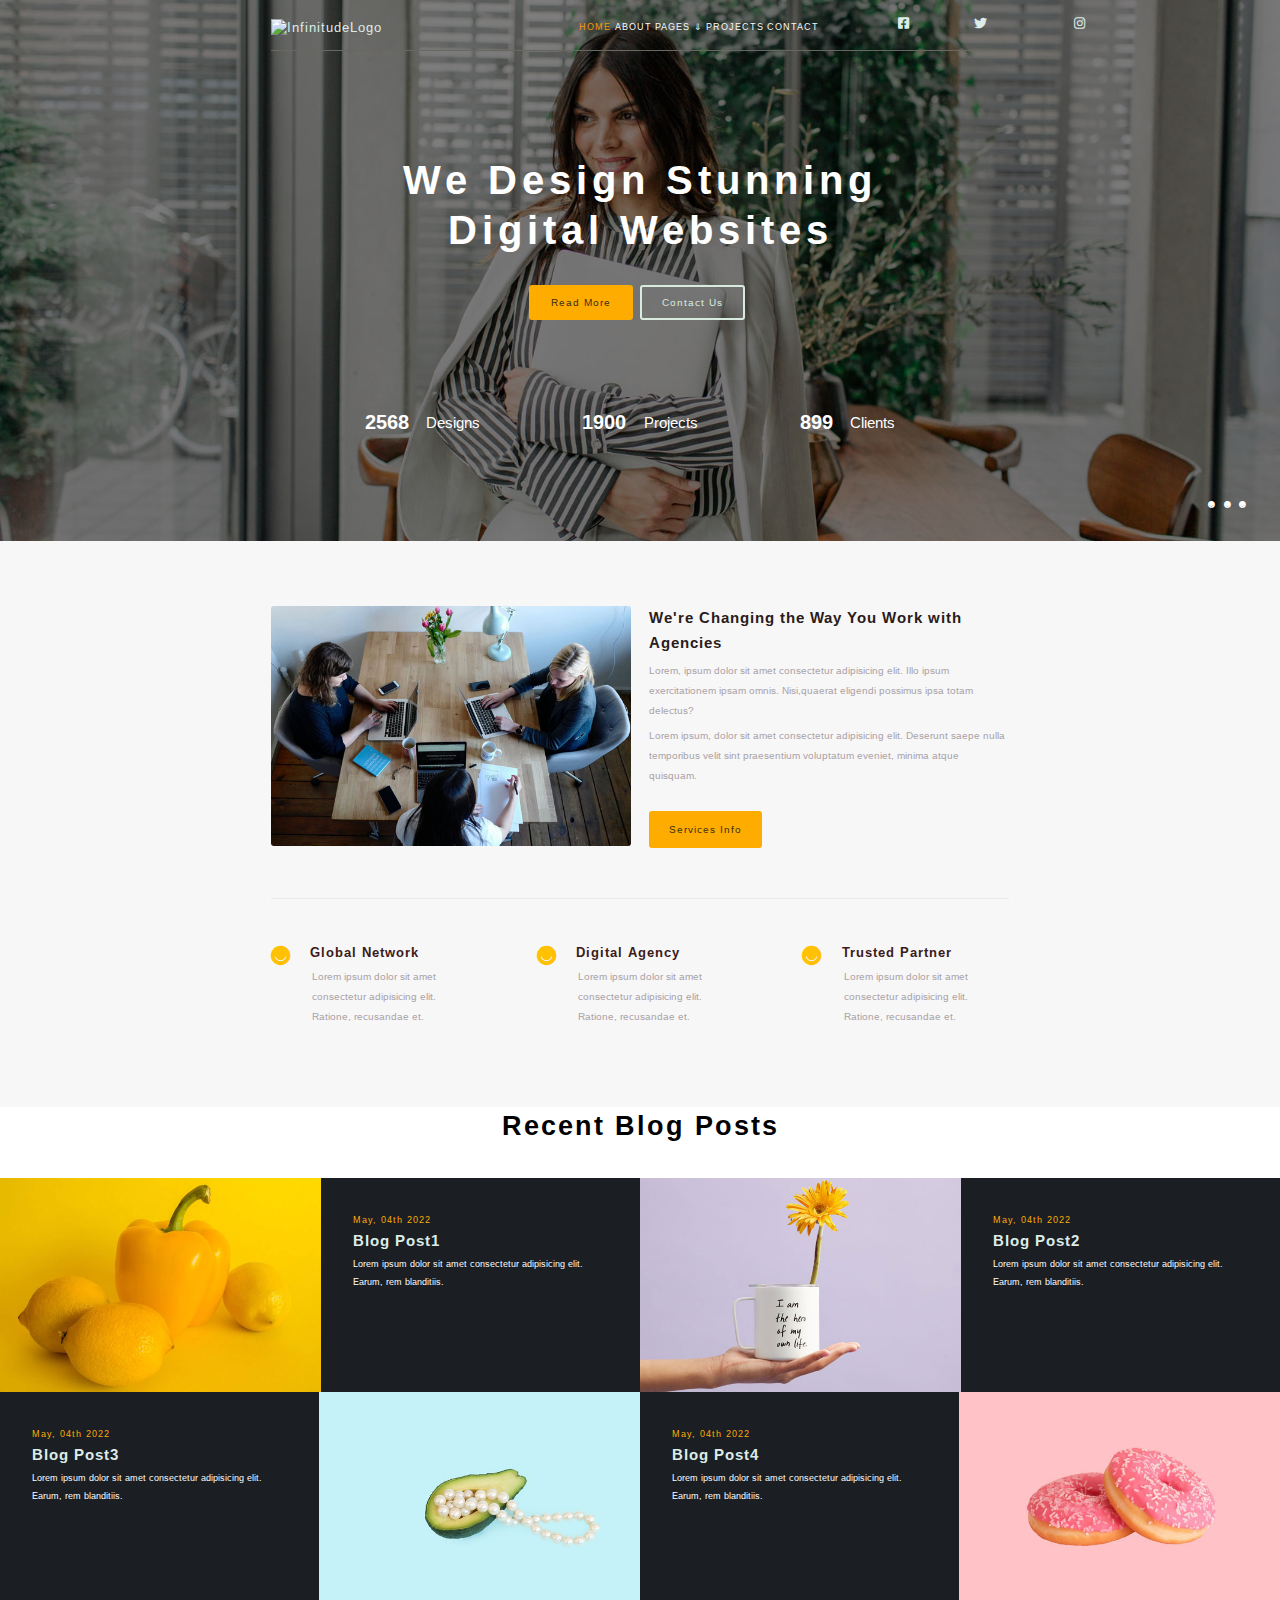
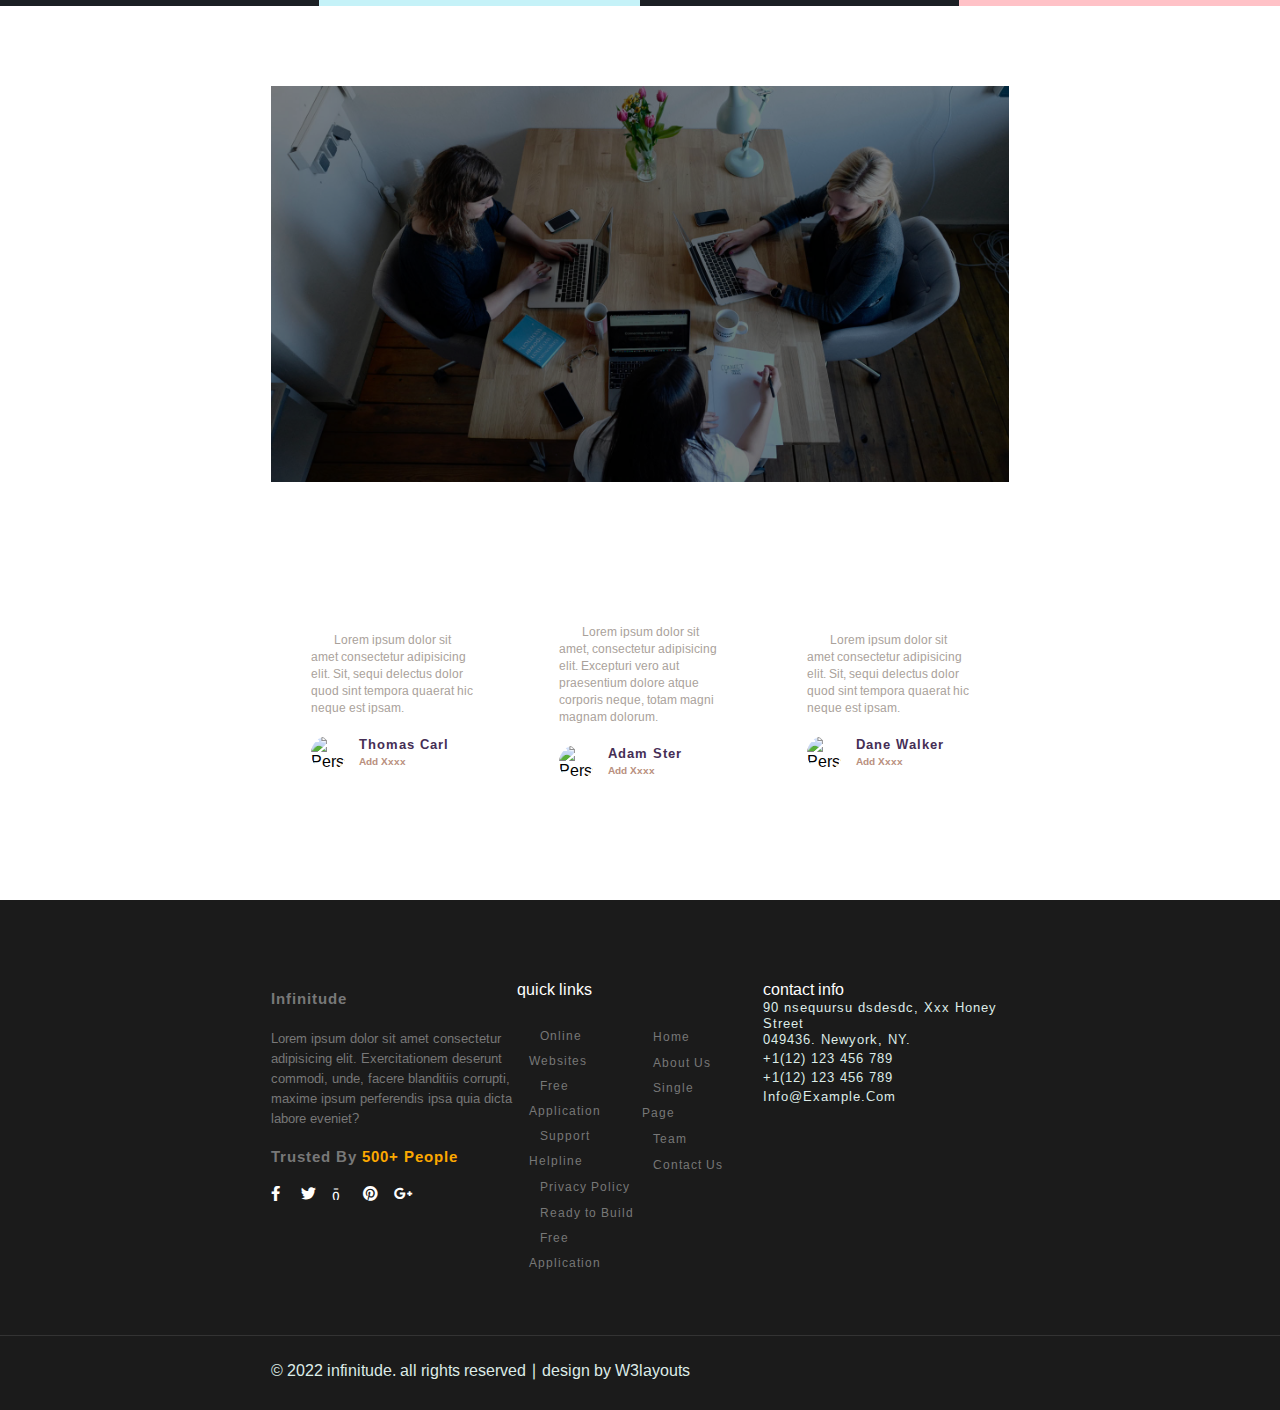
==== commit fbb2917f: "FIX: blog section corrected" ====
--- a/index.html
+++ b/index.html
@@ -168,64 +168,68 @@
           <h3>recent blog posts</h3>
           <ul class="blog-list">
             <li>
-              <article class="blog-article"></article>
-              <figure>
-                <a href="#FIXME" title="Blog Image" class="blog-img-a">
-                  <img src="assets/Images/blog-post1.jpg" alt="Pepper and Lemons">
-                </a>
-              </figure>
-              <div class="blog-info">
-                <div class="blog-date">
-                  <a href="#FIXME" title="Blog Date" class="blog-date-a">may, 04th 2022</a>
-                </div>
-                <h4><a href="#FIXME" title="Blog Heading" class="blog-heading-a">blog post1</a></h4>
-                <p>Lorem ipsum dolor sit amet consectetur adipisicing elit. Earum, rem blanditiis.</p>
-              </div>
-            </li>
-            <li>
-              <article class="blog-article"></article>
-              <figure>
-                <a href="#FIXME" title="Blog Image" class="blog-img-a">
-                  <img src="assets/Images/blog-post2.jpg" alt="Flower in Mug">
-                </a>
-              </figure>
-              <div class="blog-info">
-                <div class="blog-date">
-                  <a href="#FIXME" title="Blog Date" class="blog-date-a">may, 04th 2022</a>
-                </div>
-                <h4><a href="#FIXME" title="Blog Heading" class="blog-heading-a">blog post2</a></h4>
-                <p>Lorem ipsum dolor sit amet consectetur adipisicing elit. Earum, rem blanditiis.</p>
-              </div>
-            </li>
-            <li>
-              <article class="blog-article"></article>
-              <figure>
-                <a href="#FIXME" title="Blog Image" class="blog-img-a">
-                  <img src="assets/Images/blog-post3.jpg" alt="Avocado">
-                </a>
-              </figure>
-              <div class="blog-info">
-                <div class="blog-date">
-                  <a href="#FIXME" title="Blog Date" class="blog-date-a">may, 04th 2022</a>
-                </div>
-                <h4><a href="#FIXME" title="Blog Heading" class="blog-heading-a">blog post3</a></h4>
-                <p>Lorem ipsum dolor sit amet consectetur adipisicing elit. Earum, rem blanditiis.</p>
-              </div>
-            </li>
-            <li>
-              <article class="blog-article"></article>
-              <figure>
-                <a href="#FIXME" title="Blog Image" class="blog-img-a">
-                  <img src="assets/Images/blog-post4.jpg" alt="Dougnuts">
-                </a>
-              </figure>
-              <div class="blog-info">
-                <div class="blog-date">
-                  <a href="#FIXME" title="Blog Date" class="blog-date-a">may, 04th 2022</a>
-                </div>
-                <h4><a href="#FIXME" title="Blog Heading" class="blog-heading-a">blog post4</a></h4>
-                <p>Lorem ipsum dolor sit amet consectetur adipisicing elit. Earum, rem blanditiis.</p>
-              </div>
+              <article class="blog-article">
+                <figure class="blog-article-img">
+                  <a href="#FIXME" title="Blog Image" class="blog-img-a">
+                    <img src="assets/Images/blog-post1.jpg" alt="Pepper and Lemons">
+                  </a>
+                </figure>
+                <div class="blog-info">
+                  <div class="blog-date">
+                    <a href="#FIXME" title="Blog Date" class="blog-date-a">may, 04th 2022</a>
+                  </div>
+                  <h4><a href="#FIXME" title="Blog Heading" class="blog-heading-a">blog post1</a></h4>
+                  <p>Lorem ipsum dolor sit amet consectetur adipisicing elit. Earum, rem blanditiis.</p>
+                </div>
+              </article>
+            </li>
+            <li>
+              <article class="blog-article">
+                <figure class="blog-article-img">
+                  <a href="#FIXME" title="Blog Image" class="blog-img-a">
+                    <img src="assets/Images/blog-post2.jpg" alt="Flower in Mug">
+                  </a>
+                </figure>
+                <div class="blog-info">
+                  <div class="blog-date">
+                    <a href="#FIXME" title="Blog Date" class="blog-date-a">may, 04th 2022</a>
+                  </div>
+                  <h4><a href="#FIXME" title="Blog Heading" class="blog-heading-a">blog post2</a></h4>
+                  <p>Lorem ipsum dolor sit amet consectetur adipisicing elit. Earum, rem blanditiis.</p>
+                </div>
+              </article>
+            </li>
+            <li>
+              <article class="blog-article">
+                <figure class="blog-article-img reverse-blog-img">
+                  <a href="#FIXME" title="Blog Image" class="blog-img-a">
+                    <img src="assets/Images/blog-post3.jpg" alt="Avocado">
+                  </a>
+                </figure>
+                <div class="blog-info reverse-blog-info">
+                  <div class="blog-date">
+                    <a href="#FIXME" title="Blog Date" class="blog-date-a">may, 04th 2022</a>
+                  </div>
+                  <h4><a href="#FIXME" title="Blog Heading" class="blog-heading-a">blog post3</a></h4>
+                  <p>Lorem ipsum dolor sit amet consectetur adipisicing elit. Earum, rem blanditiis.</p>
+                </div>
+              </article>
+            </li>
+            <li>
+              <article class="blog-article">
+                <figure class="blog-article-img reverse-blog-img">
+                  <a href="#FIXME" title="Blog Image" class="blog-img-a">
+                    <img src="assets/Images/blog-post4.jpg" alt="Dougnuts">
+                  </a>
+                </figure>
+                <div class="blog-info reverse-blog-info">
+                  <div class="blog-date">
+                    <a href="#FIXME" title="Blog Date" class="blog-date-a">may, 04th 2022</a>
+                  </div>
+                  <h4><a href="#FIXME" title="Blog Heading" class="blog-heading-a">blog post4</a></h4>
+                  <p>Lorem ipsum dolor sit amet consectetur adipisicing elit. Earum, rem blanditiis.</p>
+                </div>
+              </article>
             </li>
           </ul>
         </div>
--- a/assets/css/style.css
+++ b/assets/css/style.css
@@ -502,7 +502,7 @@
   margin-right: 15%;
   font-size: 20px;
 }
-
+/*styling for dot list start here*/
 .dot-list {
   width: 100%;
   margin: 15px 0;
@@ -522,12 +522,13 @@
   font-family: "Font Awesome 5 Brands";
   text-indent: 0;
 }
+/*styling for dot list end here*/
 /*styling for banner content end here*/
 /*styling for banner section end here*/
 
 /*styling for agencies section start here*/
 .agencies {
-  padding: 65px 0;
+  padding: 65px 0 35px 0;
   background-color: #F7F7F7;
 }
 
@@ -536,7 +537,7 @@
   display: -webkit-box;
   display: -ms-flexbox;
   display: flex;
-  border-bottom: 2px solid #E6E6E6;
+  border-bottom: 1px solid #EBEBEB;
   -webkit-box-pack: justify;
   -ms-flex-pack: justify;
   justify-content: space-between;
@@ -553,6 +554,10 @@
   border-radius: 3px;
   object-fit: cover;
   object-position: center;
+}
+
+.agencies-article img:hover {
+  box-shadow: 0 4px 8px 0 rgba(0, 0, 0, 0.2), 0 6px 20px 0 rgba(0, 0, 0, 0.19);
 }
 
 .agencies-info {
@@ -568,11 +573,16 @@
   text-transform: capitalize;
   line-height: 25px;
   letter-spacing: 1px;
+  transition: text-decoration 0.5s ease;
+}
+
+.article-heading-a:hover {
+  text-decoration: underline;
 }
 
 .agencies-info p {
   margin: 5px 0; 
-  color: #B6A096;
+  color: #AAA2A8;
   font-size: 10px;
   line-height: 20px;
 }
@@ -588,65 +598,50 @@
   transition: background-color 0.5s ease, border 0.5s ease, color 0.5s ease;
 }
 
-/* .agencies-info a {
-  margin-top: 15px;
-  padding: 10px 5%;
-  background-color: #FEAD00;
-  border: 1px solid #FEAD00;
-  border-radius: 4px;
-  color: #2D451E;
-  font-size: 12px;
+.agencies-list {
+  padding: 45px 0;
+  display: flex;
+  justify-content: space-between;
+}
+
+.agencies-list li {
+  -ms-flex-preferred-size: 30%;
+  flex-basis: 28%;
+}
+
+.sub-article h5 {
+  display: flex;
+  align-items: flex-start;
+} 
+
+.article-subheading-a {
+  width: 100%;
+  color: #3B1B1A;
+  font-size: 13px;
   font-weight: bold;
   text-transform: capitalize;
-  -webkit-transition: background-color 0.5s ease, border 0.5s ease, color 0.5s ease;
-  -o-transition: background-color 0.5s ease, border 0.5s ease, color 0.5s ease;
-  transition: background-color 0.5s ease, border 0.5s ease, color 0.5s ease;
-} */
-
-.agencies-list {
-  padding-top: 55px;
-  display: -webkit-box;
-  display: -ms-flexbox;
-  display: flex;
-  -webkit-box-pack: justify;
-  -ms-flex-pack: justify;
-  justify-content: space-between;
-}
-
-.agencies-list li {
-  -ms-flex-preferred-size: 30%;
-  flex-basis: 30%;
-}
-
-.agencies-list h5 {
-  display: -webkit-box;
-  display: -ms-flexbox;
-  display: flex;
-  -webkit-box-align: start;
-  -ms-flex-align: start;
-  align-items: flex-start;
-  color: #1D2531;
-  font-size: 17px;
-  font-weight: bold;
-  text-transform: capitalize;
-}
-
-.agencies-list p {
+  transition: text-decoration 0.5s ease;
+}
+
+.article-subheading-a:hover {
+  text-decoration: underline;
+}
+
+.sub-article p {
   padding-left: 20%;
-  color: #A08B8F;
-  font-size: 14px;
+  color: #AAA2A8;
+  font-size: 10px;
   line-height: 20px;
-}
+} 
 
 .agencies-list li h5::before {
   padding-right: 10%;
   content: "\f5f1";
   color: #FFC102;
-  font-size: 25px;
+  font-size: 20px;
   font-family: "Font Awesome 5 Brands";
   text-indent: 0;
 }
-
 /*styling for agencies section end here*/
 
 /*styling for blog section start here*/
@@ -655,100 +650,78 @@
   width: 100%;
 }
 
-.blog h3 {
+h3 {
   padding-top: 3px;
-  font-size: 30px;
+  font-size: 27px;
   font-weight: bold;
   text-align: center;
   text-transform: capitalize;
-  letter-spacing: 1px;
-}
-
+  letter-spacing: 2px;
+}
+
+/*styling for blog list start here*/
 .blog-list {
-  margin-top: 40px;
-  display: -webkit-box;
-  display: -ms-flexbox;
-  display: flex;
-  -ms-flex-wrap: wrap;
+  margin-top: 35px;
+  display: flex;
   flex-wrap: wrap;
 }
 
 .blog-list li {
-  display: -webkit-box;
-  display: -ms-flexbox;
-  display: flex;
-  -ms-flex-preferred-size: 50%;
+  display: flex;
   flex-basis: 50%;
-  -webkit-box-pack: justify;
-  -ms-flex-pack: justify;
   justify-content: space-between;
 }
 
-.blog-list li figure {
-  -ms-flex-preferred-size: 63%;
+.blog-article {
+  width: 100%;
+  height: 100%;
+  display: flex;
+}
+
+.blog-article-img {
+  width: 100%;
+  height: 100%;
   flex-basis: 63%;
-  -webkit-box-ordinal-group: 2;
-  -ms-flex-order: 1;
   order: 1;
 }
 
-.blog-list li div {
+.blog-article-img img {
+  width: 100%;
+  height: 100%;
+}
+
+.blog-info {
   padding: 30px 5%;
-  background-color: rgb(27, 31, 36);
-  -ms-flex-preferred-size: 50%;
+  background-color: #1B1F24;
+  color: #FFF;
   flex-basis: 50%;
-  -webkit-box-ordinal-group: 3;
-  -ms-flex-order: 2;
   order: 2;
 }
 
-.blog-info span {
+.reverse-blog-img {
+  order: 2;
+}
+
+.reverse-blog-info {
+  order: 1;
+}
+
+.blog-date-a {
   color: #FEAD00;
-  font-size: 10px;
+  font-size: 9px;
+}
+
+.blog-heading-a {
+  margin: 5px 0;
+  font-size: 15px;
   font-weight: bold;
-  text-transform: capitalize;
-}
-
-.blog-info h4 {
-  padding-top: 5px;
-  color: #FFF;
-  font-size: 17px;
-  font-weight: bold;
-  letter-spacing: 2px;
-  text-transform: capitalize;
-}
-
+}
+ 
 .blog-info p {
-  padding-top: 5px;
-  color: #F7F7F9;
-  font-size: 12px;
-  line-height: 20px;
-}
-
-.blog-list :nth-child(3) figure {
-  -webkit-box-ordinal-group: 3;
-  -ms-flex-order: 2;
-  order: 2;
-}
-
-.blog-list :nth-child(3) div {
-  -webkit-box-ordinal-group: 2;
-  -ms-flex-order: 1;
-  order: 1;
-}
-
-.blog-list :last-child figure {
-  -webkit-box-ordinal-group: 3;
-  -ms-flex-order: 2;
-  order: 2;
-}
-
-.blog-list :last-child div {
-  -webkit-box-ordinal-group: 2;
-  -ms-flex-order: 1;
-  order: 1;
-}
-
+  font-size: 9px;
+  line-height: 18px;
+}
+/*styling for blog list end here*/
 /*styling for blog section end here*/
 
 /*styling for testimonials section start here*/
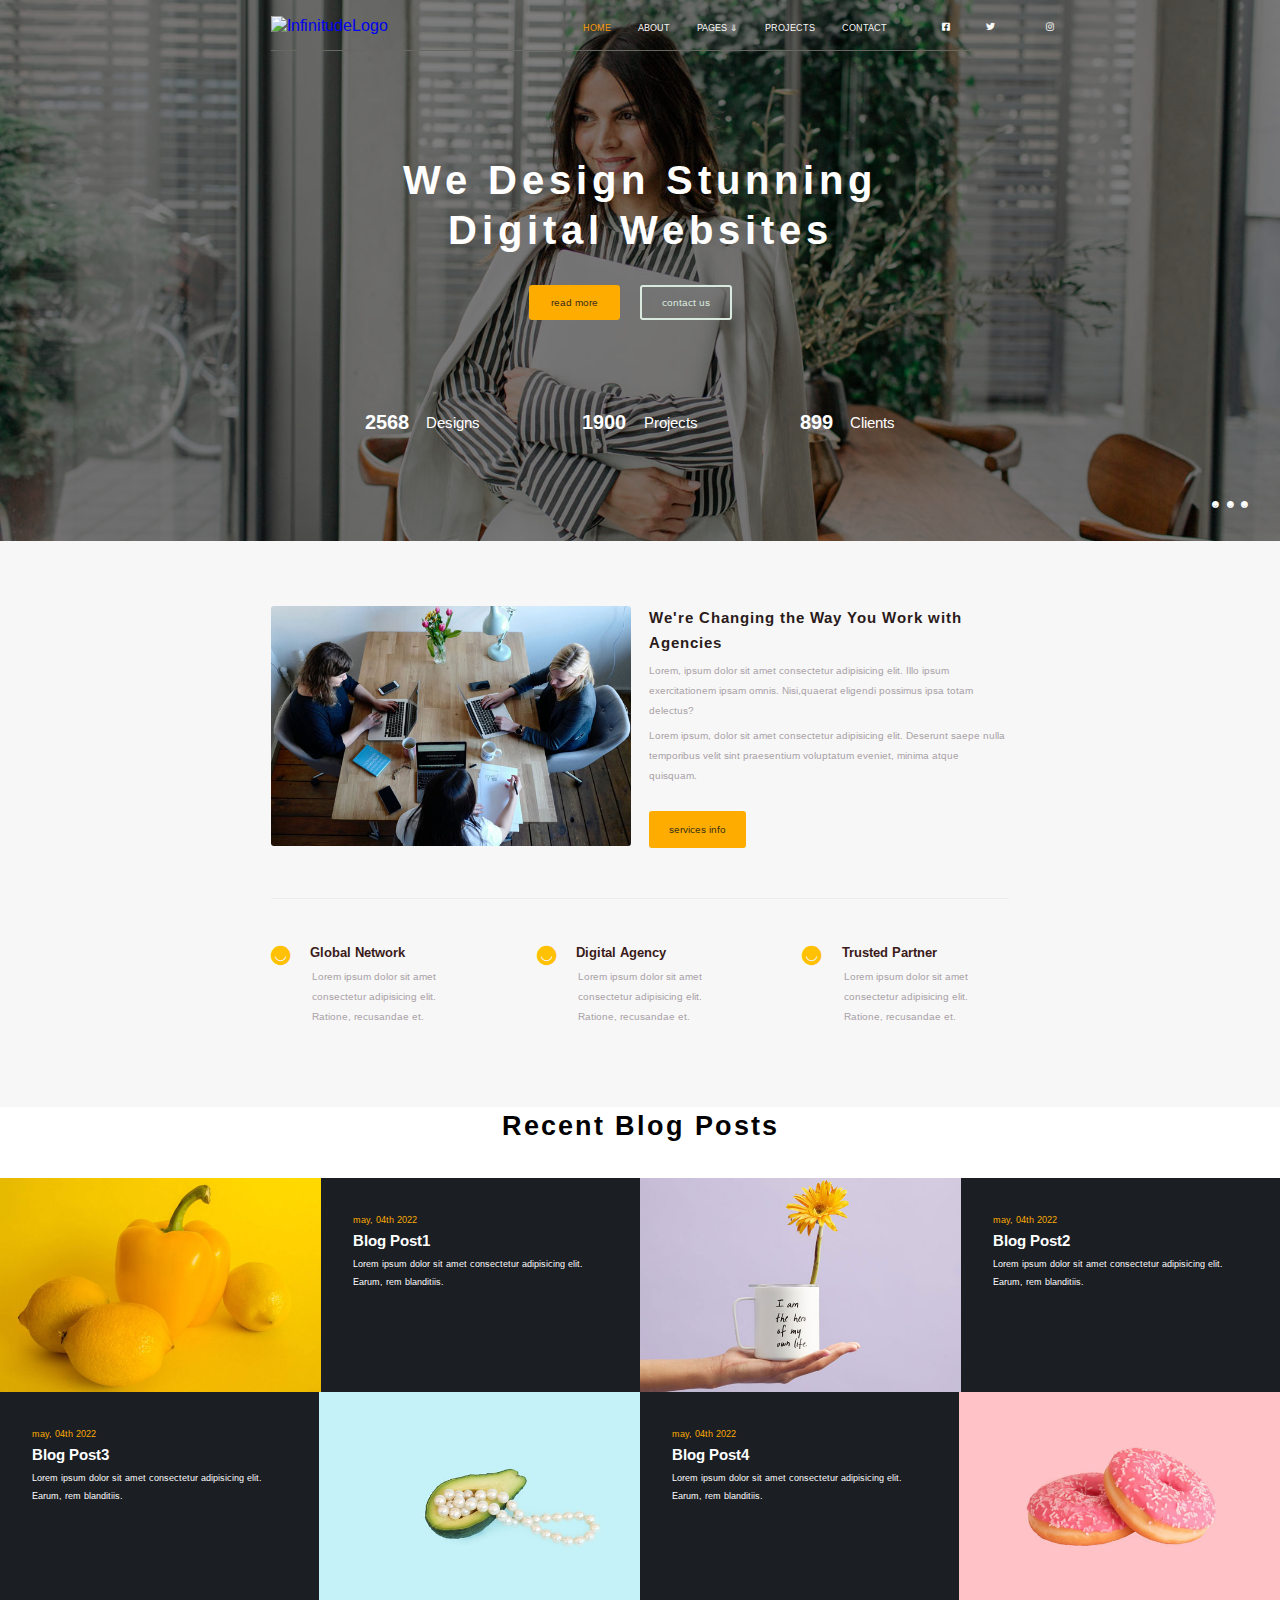
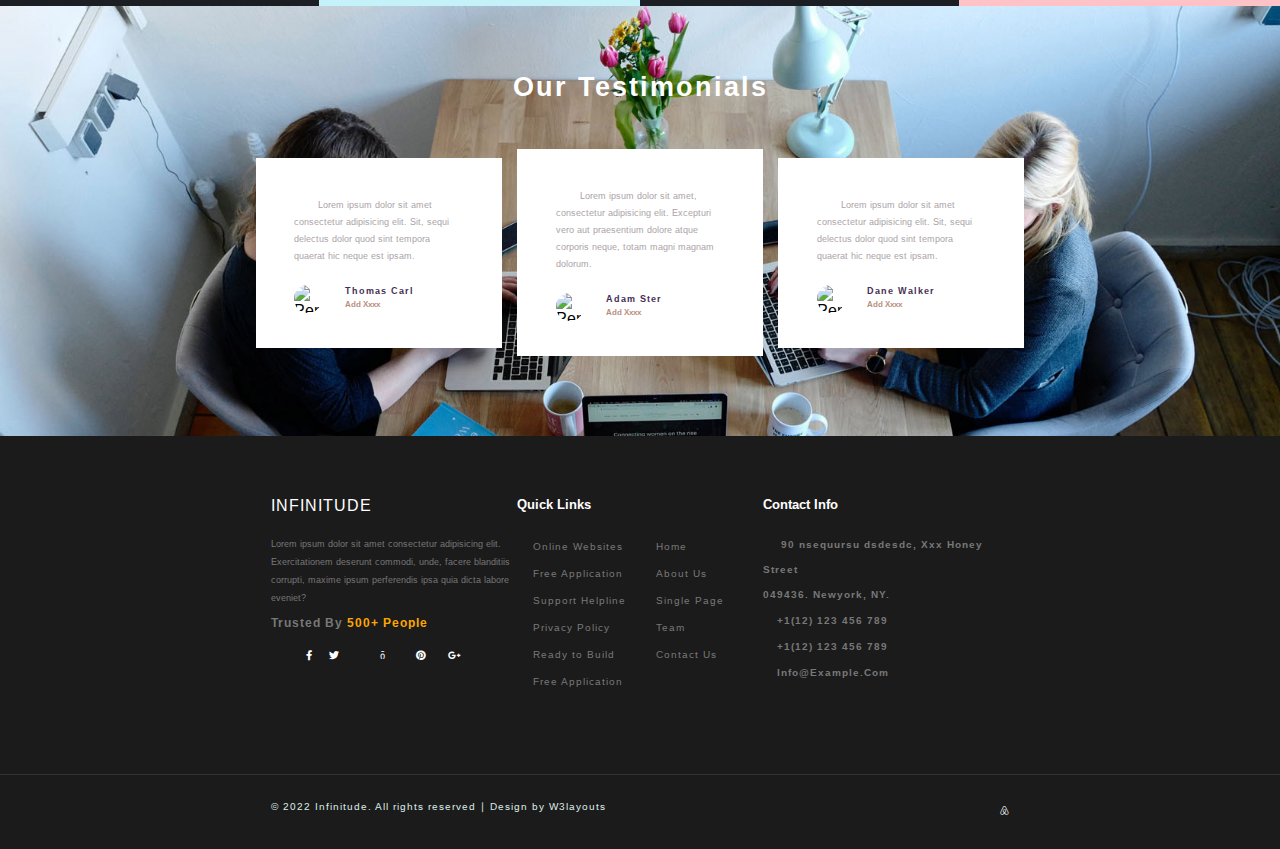
==== commit 6d72b0c7: "FIX: All css corrected" ====
--- a/index.html
+++ b/index.html
@@ -283,17 +283,27 @@
             <p>Lorem ipsum dolor sit amet consectetur adipisicing elit. Exercitationem deserunt commodi, unde, facere blanditiis corrupti, maxime ipsum perferendis ipsa quia dicta labore eveniet?</p>
             <span class="sub-span-infinitude">trusted by <span class="yellow-span">500+ people</span></span>
             <ul class="uf-social-list">
-              <li><a href="#FIXME" target="_blank" title="Facebook" rel="noopener">facebook</a></li>
-              <li><a href="#FIXME" target="_blank" title="Twitter" rel="noopener">twitter</a></li>
-              <li><a href="#FIXME" target="_blank" title="Basketball" rel="noopener">basketball</a></li>
-              <li><a href="#FIXME" target="_blank" title="Pinterest" rel="noopener">pinterest</a></li>
-              <li><a href="#FIXME" target="_blank" title="Google Plus" rel="noopener">google-plus</a></li>
+              <li>
+                <a href="#FIXME" target="_blank" title="Facebook" rel="noopener" class="uf-a uf-fb">facebook</a>
+              </li>
+              <li>
+                <a href="#FIXME" target="_blank" title="Twitter" rel="noopener" class="uf-a uf-tweet">twitter</a>
+              </li>
+              <li>
+                <a href="#FIXME" target="_blank" title="Basketball" rel="noopener" class="uf-a uf-basket">basketball</a>
+              </li>
+              <li>
+                <a href="#FIXME" target="_blank" title="Pinterest" rel="noopener" class="uf-a uf-pint">pinterest</a>
+              </li>
+              <li>
+                <a href="#FIXME" target="_blank" title="Google Plus" rel="noopener" class="uf-a uf-gp">google-plus</a>
+              </li>
             </ul>
           </div>
           <div class="quick-links">
             <span class="span-ql">quick links</span>
             <div class="quick-lists">
-              <ul>
+              <ul class="ql-first">
                 <li><a href="#FIXME" title="Online Websites">online websites</a></li>
                 <li><a href="#FIXME" title="Free Application">free application</a></li>
                 <li><a href="#FIXME" title="Support Helpline">support helpline</a></li>
@@ -301,7 +311,7 @@
                 <li><a href="#FIXME" title="Ready to Build">ready <span class="text-lower">to</span> build</a></li>
                 <li><a href="#FIXME" title="Free Application">free application</a></li>
               </ul>
-              <ul>
+              <ul class="ql-second">
                 <li><a href="#FIXME" title="Home">home</a></li>
                 <li><a href="#FIXME" title="About Us">about us</a></li>
                 <li><a href="#FIXME" title="Single Page">single page</a></li>
@@ -314,18 +324,18 @@
             <span class="span-ci">contact info</h5>
             <ul class="contact-info-list">
               <li>
-                <a href="#FIXME" title="Address" class="contact-info-a">
+                <a href="#FIXME" title="Address" class="contact-info-a ci-address-a">
                   90 <span class="text-lower">nsequursu dsdesdc</span>, xxx honey street <span class="line-break">049436. newyork, <span class="text-upper">ny.</span></span>
                 </a>
               </li>
               <li>
-                <a href="tel:+1(12)123456789" title="Phone Number" class="contact-info-a">+1(12) 123 456 789</a>
-              </li>
-              <li>
-                <a href="tel:+1(12)123456789" title="Tele-Phone Number" class="contact-info-a">+1(12) 123 456 789</a>
-              </li>
-              <li>
-                <a href="mailto:info@example.com" class="contact-info-a">info@example.com</a>
+                <a href="tel:+1(12)123456789" title="Phone Number" class="contact-info-a ci-phone-a">+1(12) 123 456 789</a>
+              </li>
+              <li>
+                <a href="tel:+1(12)123456789" title="Tele-Phone Number" class="contact-info-a ci-telephone-a">+1(12) 123 456 789</a>
+              </li>
+              <li>
+                <a href="mailto:info@example.com" class="contact-info-a ci-mail-a">info@example.com</a>
               </li>
             </ul>
           </div>
@@ -337,7 +347,7 @@
         <div class="wrapper">
           <div class="lf-content">
             <span class="lf-span">&copy; 2022 infinitude. all <span class="text-lower">rights reserved</span> &VerticalBar; design <span class="text-lower">by</span> <span class="text-upper">w3</span>layouts</span>
-            <div><a href="#top" title="To TOp">top</a></div>
+            <div><a href="#top" title="To TOp" class="lf-top-a">top</a></div>
           </div>
         </div>
       </div>
--- a/assets/css/style.css
+++ b/assets/css/style.css
@@ -346,6 +346,8 @@
 }
 
 .sbrand {
+  color: #F7F8F7;
+  font-size: 9px;
   text-indent: -9999px;
   transition: color 0.5s ease, border-bottom 0.5s ease,transform 0.5s ease;
 }
@@ -711,10 +713,22 @@
   font-size: 9px;
 }
 
+.blog-date-a:hover {
+  color: #FFF;
+  text-decoration: underline;
+}
+
 .blog-heading-a {
-  margin: 5px 0;
+  margin: 5px 0px;
+  color: #FFF;
   font-size: 15px;
   font-weight: bold;
+  text-transform: capitalize;
+}
+
+.blog-heading-a:hover {
+  color: #F59908;
+  text-decoration: underline;
 }
  
 .blog-info p {
@@ -725,52 +739,54 @@
 /*styling for blog section end here*/
 
 /*styling for testimonials section start here*/
-.testimonials {
-  padding: 80px 0;
-  /* background-image: url("/assets/Images/banner3.jpg");
-  background-repeat: no-repeat;
-  background-size: cover; */
+.testimonials .wrapper {
+  width: 100%;
+}
+
+.testimonial-content {
+  position: relative;
 }
 
 .testimonial-banner {
+  position: absolute;
   background-color: rgb(0, 0, 0, 0.5);
+  z-index: -1;
 }
 
 .testimonial-banner img {
   position: relative;
-  z-index: -1;
+  z-index: -2;
 }
 
 .testimonials h3 {
+  padding: 65px 0 45px 0;
   color: #FFF;
-  font-size: 30px;
+  font-size: 27px;
   font-weight: bold;
   text-align: center;
   text-transform: capitalize;
   letter-spacing: 2px;
+  z-index: 1;
 }
 
 .testimonial-list {
-  margin-top: 60px;
-  display: -webkit-box;
-  display: -ms-flexbox;
+  margin: 0 20% 80px 20%;
   display: flex;
   align-items: center;
-  -webkit-box-pack: justify;
-  -ms-flex-pack: justify;
   justify-content: space-between;
 }
 
 .testimonial-list li {
-  padding: 40px;
+  height: 100%;
+  padding: 35px 5%;
   background-color: #FFF;
   -ms-flex-preferred-size: 22%;
   flex-basis: 22%;
 }
 
 .testimonial-list li p {
-  font-size: 12px;
-  color: #A9A19A;
+  font-size: 9px;
+  color: #AAA2A8;
   line-height: 17px;
 }
 
@@ -798,8 +814,8 @@
 }
 
 .person-info figure img {
-  max-width: 35px;
-  max-height: 35px;
+  max-width: 28px;
+  max-height: 28px;
   border-radius: 50%;
 }
 
@@ -818,7 +834,7 @@
 
 .person-name :first-child {
   color: #452E55;
-  font-size: 13px;
+  font-size: 9px;
   font-weight: bold;
   letter-spacing: 1px;
   text-transform: capitalize;
@@ -827,11 +843,10 @@
 .person-name :last-child {
   margin-top: 3px;
   color: #B98F7E;
-  font-size: 10px;
+  font-size: 8px;
   font-weight: bold;
   text-transform: capitalize;
 }
-
 /*styling for testimonials section end here*/
 /*=================================
   main styling ends here
@@ -847,7 +862,7 @@
 }
 
 .upper-footer {
-  padding: 80px 0 60px 0;
+  padding:60px 0;
   border-bottom: 1px solid #333;
 }
 
@@ -860,28 +875,33 @@
   justify-content: space-between;
 }
 
-.upper-footer .wrapper div {
+/* .upper-footer .wrapper div {
   width: 33.33%;
-}
-
-.infinitude h4 {
-  font-size: 20px;
+} */
+/*styling for upper footer infinitude start here*/
+.infinitude {
+  flex-basis: 33.33%;
+}
+
+.span-infinitude {
+  display: block;
+  font-size: 16px;
   text-transform: uppercase;
   letter-spacing: 1px;
 }
 
 .infinitude p {
-  margin-top: 20px;
+  margin: 20px 0 7px 0;
   color: #787878;
-  font-size: 13px;
-  line-height: 20px;
-}
-
-.infinitude span {
-  margin-top: 10px;
-  display: inline-block;
+  font-size: 9px;
+  line-height: 18px;
+}
+
+.sub-span-infinitude {
+  margin: 8px 0;
+  display: block;
   color: #787878;
-  font-size: 15px;
+  font-size: 12px;
   font-weight: bold;
   text-transform: capitalize;
   letter-spacing: 1px;
@@ -893,245 +913,212 @@
 
 .uf-social-list {
   width: 50%;
-  margin-top: 20px;
-  display: -webkit-box;
-  display: -ms-flexbox;
-  display: flex;
-  -webkit-box-pack: justify;
-  -ms-flex-pack: justify;
+  margin-top: 15px;
+  display: flex;
   justify-content: space-between;
 }
 
-.uf-social-list li {
-  position: relative;
-}
-
-.uf-social-list a {
-  position: absolute;
+.uf-a {
   color: #FFF;
-  text-indent: -999px;
-}
-
-.uf-social-list :first-child ::before {
-  position: absolute;
+  font-size: 10px;
+  text-indent: -9999px;
+  transition: color 0.5s ease, border-bottom 0.5s ease, transform 0.5s ease;
+}
+
+.uf-a:hover {
+  color: #F59908;
+  transform: scale(1.2, 1.2);
+  border-bottom: 1px solid #F59908;
+}
+
+.uf-fb::before {
+  margin-right: 5%;
   content: "\f39e";
-  color: #FFF;
-  font-size: 15px;
+  float: right;
   font-family: "Font Awesome 5 Brands";
-  text-indent: 999px;
-  -webkit-transition: color 0.5s ease;
-  -o-transition: color 0.5s ease;
-  transition: color 0.5s ease;
-}
-
-.uf-social-list :nth-child(2) ::before {
-  position: absolute;
+  text-indent: 0;
+}
+
+.uf-tweet::before {
+  margin-right: 5%;
   content: "\f099";
-  color: #FFF;
-  font-size: 15px;
+  float: right;
   font-family: "Font Awesome 5 Brands";
-  text-indent: 999px;
-  -webkit-transition: color 0.5s ease;
-  -o-transition: color 0.5s ease;
-  transition: color 0.5s ease;
-}
-
-.uf-social-list :nth-child(3) ::before {
-  position: absolute;
+  text-indent: 0;
+}
+
+.uf-basket::before {
+  margin-right: 5%;
   content: "\f434";
-  color: #FFF;
-  font-size: 15px;
-  font-family: "Font Awesome 5 Solid";
-  text-indent: 999px;
-  -webkit-transition: color 0.5s ease;
-  -o-transition: color 0.5s ease;
-  transition: color 0.5s ease;
-}
-
-.uf-social-list :nth-child(4) ::before {
-  position: absolute;
+  float: right;
+  font-family: "Font Awesome 5 Brands";
+  text-indent: 0;
+}
+
+.uf-pint::before {
+  margin-right: 5%;
   content: "\f0d2";
-  color: #FFF;
-  font-size: 15px;
+  float: right;
   font-family: "Font Awesome 5 Brands";
-  text-indent: 999px;
-  -webkit-transition: color 0.5s ease;
-  -o-transition: color 0.5s ease;
-  transition: color 0.5s ease;
-}
-
-.uf-social-list :last-child ::before {
-  position: absolute;
+  text-indent: 0;
+}
+
+.uf-gp::before {
+  margin-right: 5%;
   content: "\f0d5";
-  color: #FFF;
-  font-size: 15px;
+  float: right;
   font-family: "Font Awesome 5 Brands";
-  text-indent: 999px;
-  -webkit-transition: color 0.5s ease;
-  -o-transition: color 0.5s ease;
-  transition: color 0.5s ease;
-}
-
-.quick-links h5 {
-  padding-left: 5%;
-  font-size: 15px;
+  text-indent: 0;
+}
+/*styling for upper footer infinitude end here*/
+/*styling for upper footer quick links start here*/
+.quick-links {
+  flex-basis: 33.33%;
+}
+
+.span-ql {
+  display: block;
+  font-size: 13px;
+  font-weight: bold;
+  text-transform: capitalize;
+}
+
+.quick-lists {
+  margin: 20px 0;
+  display: flex;
+}
+
+.ql-first, .ql-second {
+  display: flex;
+  flex-basis: 50%;
+  flex-direction: column;
+  line-height: 25px;
+}
+
+.quick-lists a {
+  width: 100%;
+  color: #787878;
+  font-size: 10px;
   text-transform: capitalize;
   letter-spacing: 1px;
-}
-
-.upper-footer .wrapper :nth-child(2) div {
-  width: 80%;
-}
-
-.quick-lists {
-  padding-left: 5%;
-  margin-top: 24px;
-  display: -webkit-box;
-  display: -ms-flexbox;
-  display: flex;
-  -webkit-box-pack: justify;
-  -ms-flex-pack: justify;
-  justify-content: space-between;
-}
-
-.quick-lists ul {
-  display: -webkit-box;
-  display: -ms-flexbox;
-  display: flex;
-  -webkit-box-orient: vertical;
-  -webkit-box-direction: normal;
-  -ms-flex-direction: column;
-  flex-direction: column;
-  line-height: 25px;
-}
-
-.quick-lists ul a {
-  width: 100%;
-  color: #787878;
-  font-size: 12px;
-  text-transform: capitalize;
-  letter-spacing: 1px;
-  -webkit-transition: color 0.7s ease 0.1s;
-  -o-transition: color 0.7s ease 0.1s;
-  transition: color 0.7s ease 0.1s;
-}
-
-.quick-lists ul a::before {
+  transition: color 0.5s ease, border-bottom 0.5s ease, transform 0.5s ease;
+}
+
+.quick-lists a:hover {
+  color: #F59908;
+  transform: scale(1.2, 1.2);
+  border-bottom: 1px solid #F59908;
+}
+
+.quick-lists a::before {
+  margin: 0 2%;
   content: "\f101";
   font-size: 13px;
   font-family: "Font Awesome 5 Solids";
 }
-
-.uf-contact-info h5 {
-  font-size: 15px;
+/*styling for upper footer quick links end here*/
+/*styling for upper footer contact info start here*/
+.uf-contact-info {
+  flex-basis: 33.33%;
+}
+
+.span-ci {
+  display: block;
+  font-size: 13px;
+  font-weight: bold;
+  text-transform: capitalize;
+}
+
+.contact-info-list {
+  margin: 20px 0;
+  display: flex;
+  flex-basis: 50%;
+  flex-direction: column;
+  line-height: 25px;
+}
+
+.contact-info-list a {
+  width: 100%;
+  color: #787878;
+  font-size: 10px;
   text-transform: capitalize;
   letter-spacing: 1px;
-}
-
-.upper-footer .wrapper .uf-contact-info div {
-  width: 100%;
-  color: #787878;
-  font-size: 12px;
-}
-
-.ci-address {
-  margin-top: 30px;
-  text-transform: capitalize;
-  letter-spacing: 1px;
-}
-
-.phone a,
-.tele-phone a,
-.mail a {
-  margin-top: 15px;
-  color: #787878;
-  -webkit-transition: color 0.7s ease 0.1s;
-  -o-transition: color 0.7s ease 0.1s;
-  transition: color 0.7s ease 0.1s;
-}
-
-.ci-address::before {
-  padding-right: 1%;
+  transition: color 0.5s ease, border-bottom 0.5s ease, transform 0.5s ease;
+}
+
+.contact-info-list a:hover {
+  color: #F59908;
+  transform: scale(1.2, 1.2);
+  border-bottom: 1px solid #F59908;
+}
+
+.ci-address-a::before {
+  padding:0 1%;
   content: "\f3c5";
-  font-size: 13px;
+  font-size: 10px;
   font-family: "Font Awesome 5 Solids";
 }
 
-.phone::before {
-  padding-right: 1%;
+.ci-phone-a::before {
+  padding: 0 1%;
   content: "\f095";
-  color: #787878;
-  font-size: 13px;
+  font-size: 10px;
   font-family: "Font Awesome 5 Solids";
-  -webkit-transition: color 0.7s ease 0.1s;
-  -o-transition: color 0.7s ease 0.1s;
-  transition: color 0.7s ease 0.1s;
-}
-
-.tele-phone::before {
-  padding-right: 1%;
+}
+
+.ci-telephone-a::before {
+  padding: 0 1%;
   content: "\f67d";
-  color: #787878;
-  font-size: 13px;
+  font-size: 10px;
   font-family: "Font Awesome 5 Solids";
-  -webkit-transition: color 0.7s ease 0.1s;
-  -o-transition: color 0.7s ease 0.1s;
-  transition: color 0.7s ease 0.1s;
-}
-
-.mail::before {
-  padding-right: 1%;
+}
+
+.ci-mail-a::before {
+  padding: 0 1%;
   content: "\f0e0";
-  color: #787878;
-  font-size: 13px;
+  font-size: 10px;
   font-family: "Font Awesome 5 Solids";
-  -webkit-transition: color 0.7s ease 0.1s;
-  -o-transition: color 0.7s ease 0.1s;
-  transition: color 0.7s ease 0.1s;
-}
-
+}
+/*styling for upper footer contact info end here*/
 /*upper footer styling end here*/
 
 /*lower footer styling start here*/
 .lf-content {
   padding: 25px 0 30px 0;
-  display: -webkit-box;
-  display: -ms-flexbox;
   display: flex;
   position: relative;
   color: #DDECE8;
-  -webkit-box-pack: justify;
-  -ms-flex-pack: justify;
   justify-content: space-between;
 }
 
-.lf-content p,
-a {
+.lf-span {
   color: #DDECE8;
-  font-size: 13px;
+  font-size: 10px;
   letter-spacing: 1px;
   text-transform: capitalize;
 }
 
-.lf-content a {
-  position: absolute;
+.lf-top-a {
+  color: #FFF;
+  font-size: 10px;
   text-indent: -9999px;
-}
-
-.lf-content a::before {
-  position: absolute;
-  content: "\f102";
-  color: #DDECE8;
-  font-size: 15px;
-  font-family: "Font Awesome 5 Solid";
-  text-indent: 9999px;
-  -webkit-transition: color 0.7s ease 0.1s;
-  -o-transition: color 0.7s ease 0.1s;
-  transition: color 0.7s ease 0.1s;
-}
-
+  transition: color 0.5s ease, border-bottom 0.5s ease, transform 0.5s ease;
+}
+
+.lf-top-a::before {
+  margin-right: 5%;
+  content: "\f834";
+  float: right;
+  font-family: "Font Awesome 5 Brands";
+  text-indent: 0;
+}
+
+.lf-top-a:hover {
+  color: #F59908;
+  transform: scale(1.2, 1.2);
+  border-bottom: 1px solid #F59908;
+}
 /*lower footer styling end here*/
-
 /*=================================
   footer styling ends here
 =================================*/
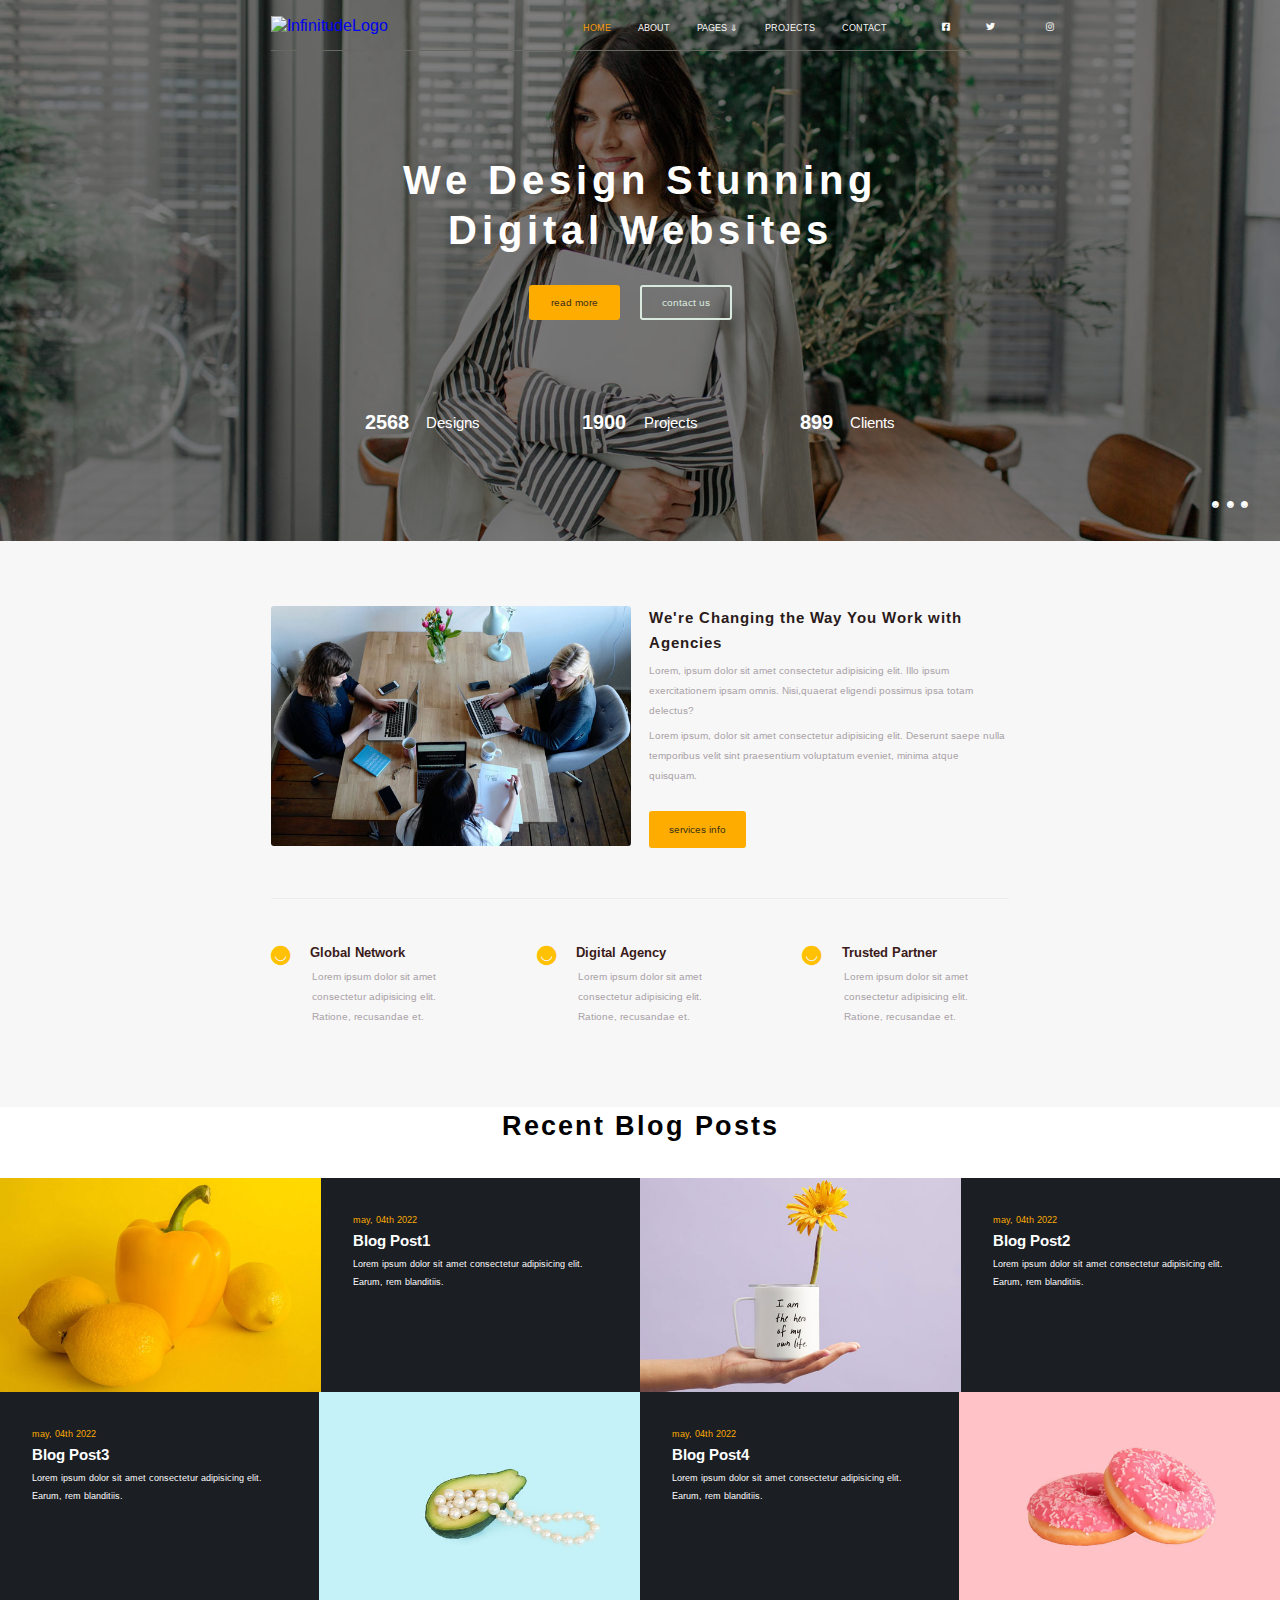
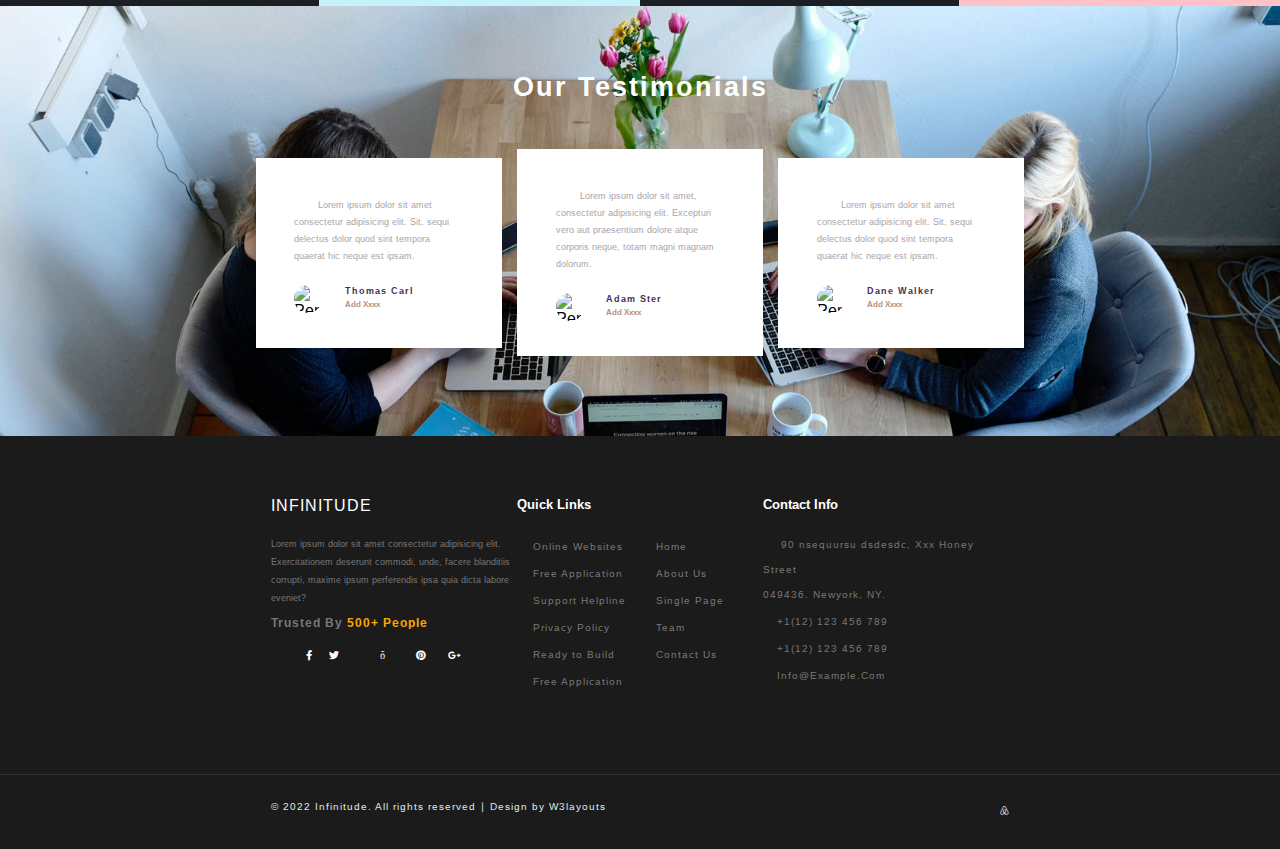
==== commit 2fa115ed: "CSS Verified" ====
--- a/index.html
+++ b/index.html
@@ -321,7 +321,7 @@
             </div>
           </div>
           <div class="uf-contact-info">
-            <span class="span-ci">contact info</h5>
+            <span class="span-ci">contact info</span>
             <ul class="contact-info-list">
               <li>
                 <a href="#FIXME" title="Address" class="contact-info-a ci-address-a">
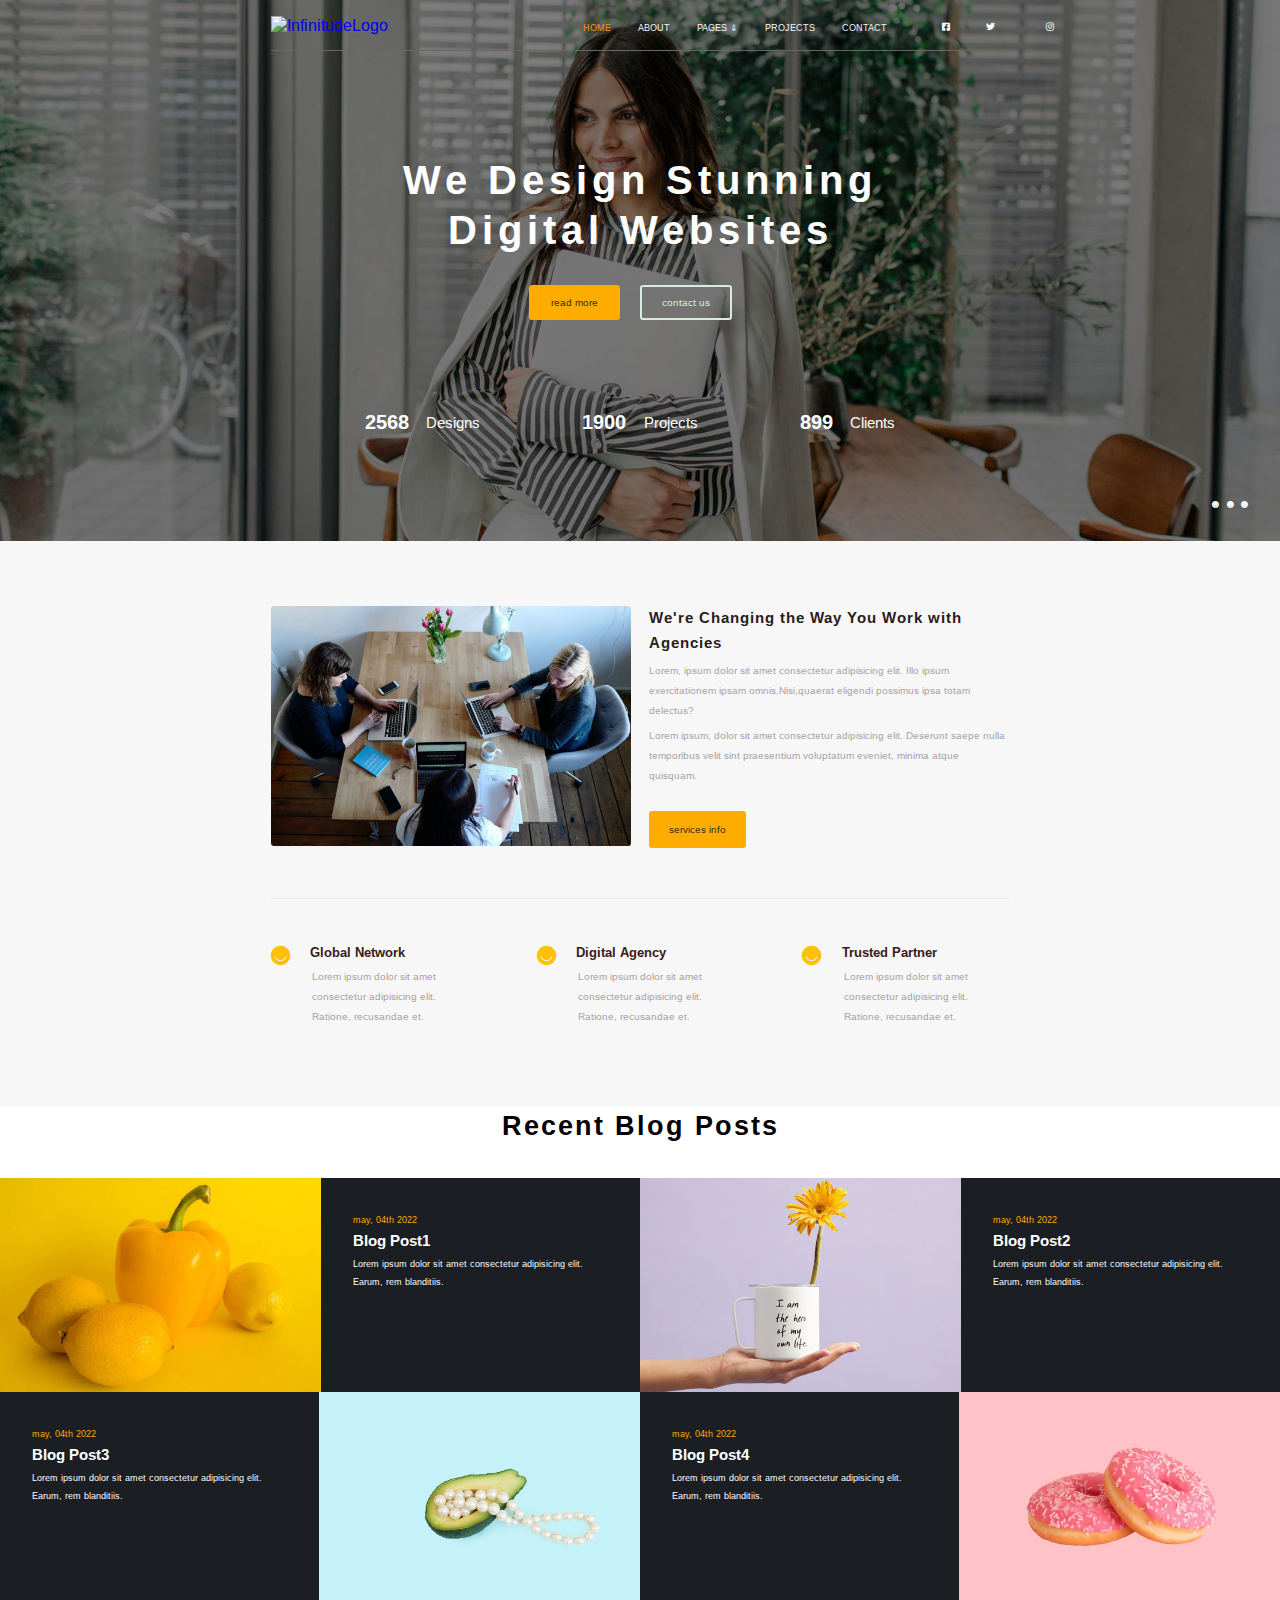
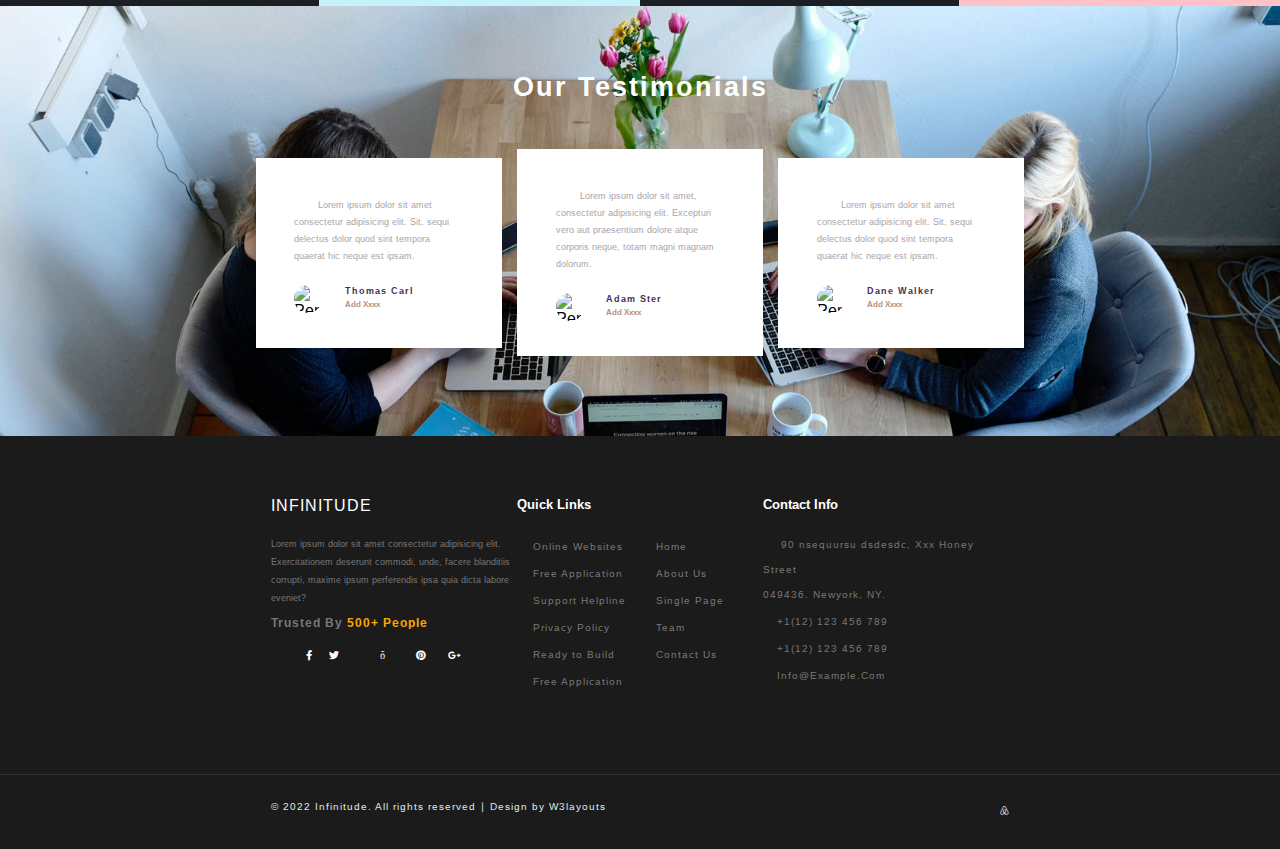
==== commit afa75afc: "FIX: HTML corrected" ====
--- a/index.html
+++ b/index.html
@@ -22,7 +22,6 @@
         <h1><a href="index.html" title="Infinitude Logo" id="top"><img src="https://via.placeholder.com/145x20" alt="InfinitudeLogo"></a>
         </h1>
         <!--code for logo end here-->
-
         <!--hamburger coding start here-->
         <div class="hamburger">
           <span class="bar">bar</span>
@@ -30,7 +29,6 @@
           <span class="bar">bar</span>
         </div>
         <!--hamburger coding end here-->
-
         <!--nav content coding start here-->
         <div class="nav-content">
           <!--code for nav list start here-->
@@ -71,6 +69,7 @@
       </div>
     </header>
     <!--header section ends-->
+
     <!--main section start-->
     <main>
       <!--banner section start here-->
@@ -107,7 +106,6 @@
         </div>
       </section>
       <!--banner section end here-->
-
       <!--agencies div start here-->
       <div class="agencies">
         <div class="wrapper">
@@ -121,10 +119,11 @@
             <div class="agencies-info">
               <h4>
                 <a href="#FIXME" title="Article Heading" class="article-heading-a">
-                  we're changing <span class="text-lower">the</span> way you work <span class="text-lower">with</span> agencies
+                  we're changing <span class="text-lower">the</span> way you work <span class="text-lower">with</span>
+                  agencies
                 </a>
               </h4>
-              <p>Lorem, ipsum dolor sit amet consectetur adipisicing elit. Illo ipsum exercitationem ipsam omnis. Nisi,quaerat eligendi possimus ipsa totam delectus?</p>
+              <p>Lorem, ipsum dolor sit amet consectetur adipisicing elit. Illo ipsum exercitationem ipsam omnis.Nisi,quaerat eligendi possimus ipsa totam delectus?</p>
               <p>Lorem ipsum, dolor sit amet consectetur adipisicing elit. Deserunt saepe nulla temporibus velit sint praesentium voluptatum eveniet, minima atque quisquam.</p>
               <div><a href="#FIXME" title="Services Info" class="btns-a article-info-a">services info</a></div>
             </div>
@@ -161,7 +160,6 @@
         </div>
       </div>
       <!--agencies div end here-->
-
       <!--blog section start here-->
       <section class="blog">
         <div class="wrapper">
@@ -235,7 +233,6 @@
         </div>
       </section>
       <!--blog section end here-->
-
       <!--testimonials section start here-->
       <section class="testimonials">
         <div class="wrapper">
@@ -273,6 +270,7 @@
       <!--testimonials section end here-->
     </main>
     <!--main section end-->
+    
     <!--footer section start-->
     <footer>
       <!--upper footer start here-->
@@ -346,7 +344,8 @@
       <div class="lower-footer">
         <div class="wrapper">
           <div class="lf-content">
-            <span class="lf-span">&copy; 2022 infinitude. all <span class="text-lower">rights reserved</span> &VerticalBar; design <span class="text-lower">by</span> <span class="text-upper">w3</span>layouts</span>
+            <span class="lf-span">&copy; 2022 infinitude. all <span class="text-lower">rights reserved</span>
+              &VerticalBar; design <span class="text-lower">by</span> <span class="text-upper">w3</span>layouts</span>
             <div><a href="#top" title="To TOp" class="lf-top-a">top</a></div>
           </div>
         </div>
@@ -357,4 +356,5 @@
   </div>
   <!--container end-->
 </body>
+
 </html>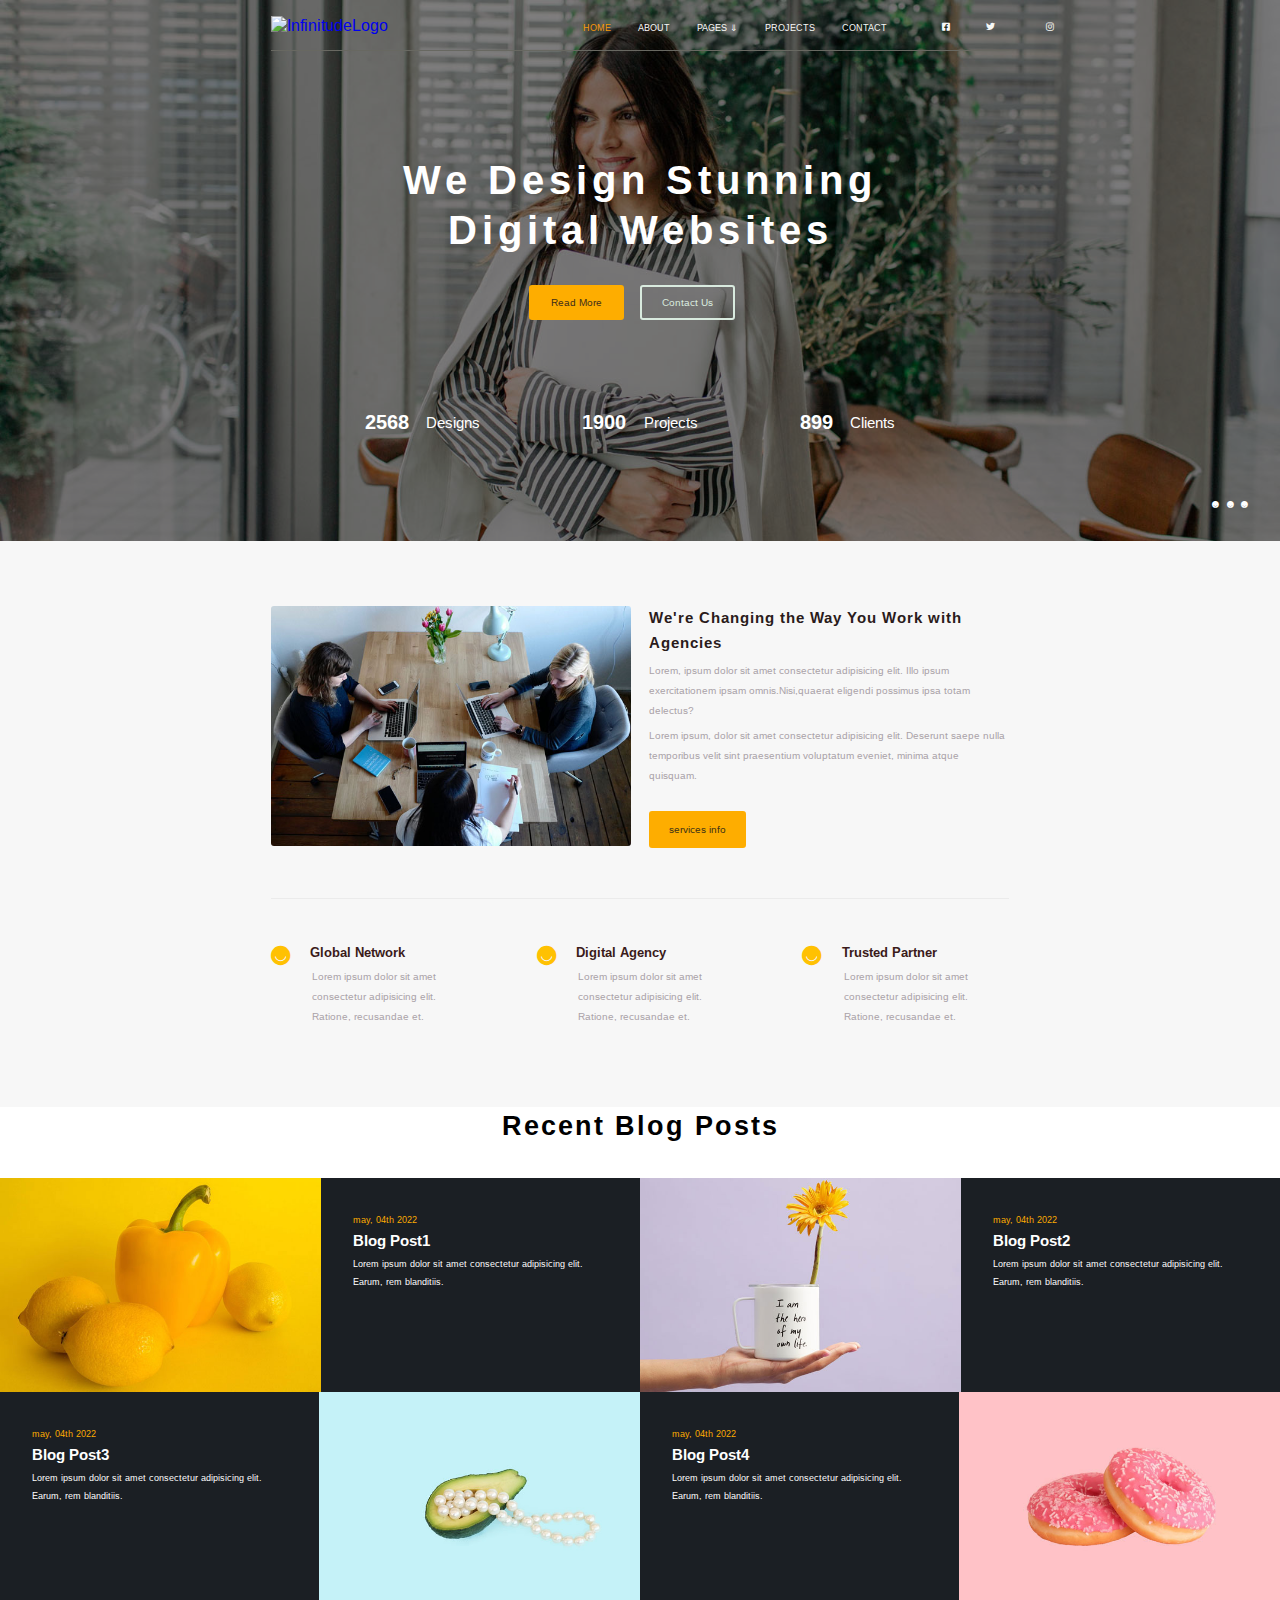
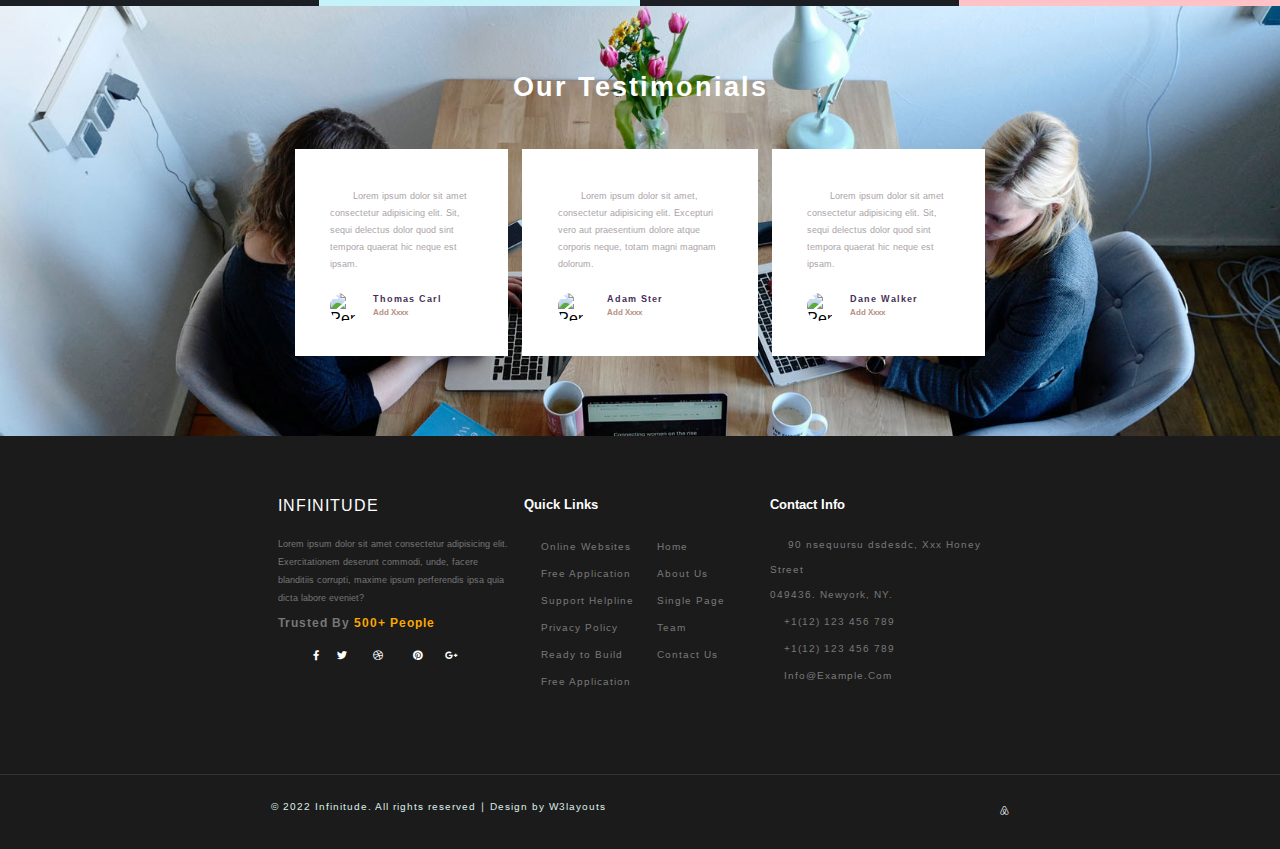
==== commit c3765cb1: "FIX: testimonial banner and cards" ====
--- a/index.html
+++ b/index.html
@@ -19,7 +19,8 @@
     <header>
       <div class="wrapper">
         <!--code for logo start here-->
-        <h1><a href="index.html" title="Infinitude Logo" id="top"><img src="https://via.placeholder.com/145x20" alt="InfinitudeLogo"></a>
+        <h1><a href="index.html" title="Infinitude Logo" id="top"><img src="https://via.placeholder.com/145x20"
+              alt="InfinitudeLogo"></a>
         </h1>
         <!--code for logo end here-->
         <!--hamburger coding start here-->
@@ -123,8 +124,10 @@
                   agencies
                 </a>
               </h4>
-              <p>Lorem, ipsum dolor sit amet consectetur adipisicing elit. Illo ipsum exercitationem ipsam omnis.Nisi,quaerat eligendi possimus ipsa totam delectus?</p>
-              <p>Lorem ipsum, dolor sit amet consectetur adipisicing elit. Deserunt saepe nulla temporibus velit sint praesentium voluptatum eveniet, minima atque quisquam.</p>
+              <p>Lorem, ipsum dolor sit amet consectetur adipisicing elit. Illo ipsum exercitationem ipsam
+                omnis.Nisi,quaerat eligendi possimus ipsa totam delectus?</p>
+              <p>Lorem ipsum, dolor sit amet consectetur adipisicing elit. Deserunt saepe nulla temporibus velit sint
+                praesentium voluptatum eveniet, minima atque quisquam.</p>
               <div><a href="#FIXME" title="Services Info" class="btns-a article-info-a">services info</a></div>
             </div>
           </article>
@@ -243,21 +246,24 @@
             <h3>our testimonials</h3>
             <ul class="testimonial-list">
               <li>
-                <p><span>Lorem</span> ipsum dolor sit amet consectetur adipisicing elit. Sit, sequi delectus dolor quod sint tempora quaerat hic neque est ipsam.</p>
+                <p><span>Lorem</span> ipsum dolor sit amet consectetur adipisicing elit. Sit, sequi delectus dolor quod
+                  sint tempora quaerat hic neque est ipsam.</p>
                 <div class="person-info">
                   <figure><img src="https://via.placeholder.com/35x35" alt="Person Image"></figure>
                   <div class="person-name"><span>thomas carl</span><span>add xxxx</span></div>
                 </div>
               </li>
               <li>
-                <p><span>Lorem</span> ipsum dolor sit amet, consectetur adipisicing elit. Excepturi vero aut praesentium dolore atque corporis neque, totam magni magnam dolorum.</p>
+                <p><span>Lorem</span> ipsum dolor sit amet, consectetur adipisicing elit. Excepturi vero aut praesentium
+                  dolore atque corporis neque, totam magni magnam dolorum.</p>
                 <div class="person-info">
                   <figure><img src="https://via.placeholder.com/35x35" alt="Person Image"></figure>
                   <div class="person-name"><span>adam ster</span><span>add xxxx</span></div>
                 </div>
               </li>
               <li>
-                <p><span>Lorem</span> ipsum dolor sit amet consectetur adipisicing elit. Sit, sequi delectus dolor quod sint tempora quaerat hic neque est ipsam.</p>
+                <p><span>Lorem</span> ipsum dolor sit amet consectetur adipisicing elit. Sit, sequi delectus dolor quod
+                  sint tempora quaerat hic neque est ipsam.</p>
                 <div class="person-info">
                   <figure><img src="https://via.placeholder.com/35x35" alt="Person Image"></figure>
                   <div class="person-name"><span>dane walker</span><span>add xxxx</span></div>
@@ -270,7 +276,7 @@
       <!--testimonials section end here-->
     </main>
     <!--main section end-->
-    
+
     <!--footer section start-->
     <footer>
       <!--upper footer start here-->
@@ -278,7 +284,8 @@
         <div class="wrapper">
           <div class="infinitude">
             <span class="span-infinitude">infinitude</span>
-            <p>Lorem ipsum dolor sit amet consectetur adipisicing elit. Exercitationem deserunt commodi, unde, facere blanditiis corrupti, maxime ipsum perferendis ipsa quia dicta labore eveniet?</p>
+            <p>Lorem ipsum dolor sit amet consectetur adipisicing elit. Exercitationem deserunt commodi, unde, facere
+              blanditiis corrupti, maxime ipsum perferendis ipsa quia dicta labore eveniet?</p>
             <span class="sub-span-infinitude">trusted by <span class="yellow-span">500+ people</span></span>
             <ul class="uf-social-list">
               <li>
@@ -288,7 +295,7 @@
                 <a href="#FIXME" target="_blank" title="Twitter" rel="noopener" class="uf-a uf-tweet">twitter</a>
               </li>
               <li>
-                <a href="#FIXME" target="_blank" title="Basketball" rel="noopener" class="uf-a uf-basket">basketball</a>
+                <a href="#FIXME" target="_blank" title="Dribbble" rel="noopener" class="uf-a uf-dribbble">dribbble</a>
               </li>
               <li>
                 <a href="#FIXME" target="_blank" title="Pinterest" rel="noopener" class="uf-a uf-pint">pinterest</a>
@@ -323,14 +330,17 @@
             <ul class="contact-info-list">
               <li>
                 <a href="#FIXME" title="Address" class="contact-info-a ci-address-a">
-                  90 <span class="text-lower">nsequursu dsdesdc</span>, xxx honey street <span class="line-break">049436. newyork, <span class="text-upper">ny.</span></span>
+                  90 <span class="text-lower">nsequursu dsdesdc</span>, xxx honey street <span
+                    class="line-break">049436. newyork, <span class="text-upper">ny.</span></span>
                 </a>
               </li>
               <li>
-                <a href="tel:+1(12)123456789" title="Phone Number" class="contact-info-a ci-phone-a">+1(12) 123 456 789</a>
-              </li>
-              <li>
-                <a href="tel:+1(12)123456789" title="Tele-Phone Number" class="contact-info-a ci-telephone-a">+1(12) 123 456 789</a>
+                <a href="tel:+1(12)123456789" title="Phone Number" class="contact-info-a ci-phone-a">+1(12) 123 456
+                  789</a>
+              </li>
+              <li>
+                <a href="tel:+1(12)123456789" title="Tele-Phone Number" class="contact-info-a ci-telephone-a">+1(12) 123
+                  456 789</a>
               </li>
               <li>
                 <a href="mailto:info@example.com" class="contact-info-a ci-mail-a">info@example.com</a>
--- a/assets/css/style.css
+++ b/assets/css/style.css
@@ -264,6 +264,7 @@
   border-bottom: 1px solid #686861;
   justify-content: space-between;
 }
+
 /*styling for h1 start here*/
 h1 {
   flex-basis: 40%;
@@ -273,12 +274,14 @@
 h1 img {
   width: 80%;
 }
+
 /*styling for h1 end here*/
 /*styling for hamburger start here*/
 .hamburger {
   display: none;
   order: 2;
 }
+
 /*styling for hamburger end here*/
 /*styling for nav-content start here*/
 .nav-content {
@@ -307,22 +310,14 @@
   color: #F7F8F7;
   font-size: 9px;
   text-transform: uppercase;
-  transition: color 0.5s ease,border-bottom 0.5s ease,transform 0.5s ease;
-}
-
-.navlist a:hover {
+  transition: color 0.5s ease, border-bottom 0.5s ease, transform 0.5s ease;
+}
+
+.navlist .active-tab,
+.active-tab {
   color: #F59908;
-  transform: scale(1.2,1.2);
-  border-bottom: 1px solid #F59908;
-}
-
-.navlist .active-tab, .active-tab {
-  color: #F59908;
-}
-
-.pages:hover+.sub-page-list {
-  display: flex;
-}
+}
+
 /*styling for sub page list start here*/
 .sub-page-list {
   width: 100%;
@@ -334,6 +329,7 @@
   flex-direction: column;
   position: absolute;
 }
+
 /*styling for sub page list end here*/
 /*styling for social site list start here*/
 .social-site-list {
@@ -349,13 +345,7 @@
   color: #F7F8F7;
   font-size: 9px;
   text-indent: -9999px;
-  transition: color 0.5s ease, border-bottom 0.5s ease,transform 0.5s ease;
-}
-
-.sbrand:hover {
-  color: #F59908;
-  transform: scale(1.2, 1.2);
-  border-bottom: 1px solid #F59908;
+  transition: color 0.5s ease, border-bottom 0.5s ease, transform 0.5s ease;
 }
 
 .fb::before {
@@ -363,7 +353,7 @@
   content: "\f082";
   float: right;
   font-family: "Font Awesome 5 Brands";
-  text-indent:0;
+  text-indent: 0;
 }
 
 .tweet::before {
@@ -371,7 +361,7 @@
   content: "\f099";
   float: right;
   font-family: "Font Awesome 5 Brands";
-  text-indent:0;
+  text-indent: 0;
 }
 
 .insta::before {
@@ -379,8 +369,9 @@
   content: "\f16d";
   float: right;
   font-family: "Font Awesome 5 Brands";
-  text-indent:0;
-}
+  text-indent: 0;
+}
+
 /*styling for social site list end here*/
 /*styling for nav-content end here*/
 /*styling for header end here*/
@@ -420,13 +411,14 @@
   height: 100%;
   position: relative;
   object-fit: cover;
-  object-position:center;
+  object-position: center;
   z-index: -1;
 }
 
 .slider :not(:first-child) {
   display: none;
 }
+
 /*styling for slider end here*/
 /*styling for banner content start here*/
 .banner-content {
@@ -473,13 +465,8 @@
   border-radius: 3px;
   color: #D9EBDF;
   font-size: 10px;
+  text-transform: capitalize;
   transition: background-color 0.5s ease, border 0.5s ease, color 0.5s ease;
-}
-
-.btns-a:hover,.banner-btns .active-btn {
-  background-color: #FEAD00;
-  border: 2px solid #FEAD00;
-  color: #402C1B;
 }
 
 .banner-projects {
@@ -504,6 +491,7 @@
   margin-right: 15%;
   font-size: 20px;
 }
+
 /*styling for dot list start here*/
 .dot-list {
   width: 100%;
@@ -524,6 +512,7 @@
   font-family: "Font Awesome 5 Brands";
   text-indent: 0;
 }
+
 /*styling for dot list end here*/
 /*styling for banner content end here*/
 /*styling for banner section end here*/
@@ -535,7 +524,7 @@
 }
 
 .agencies-article {
-  padding:0 0 30px 0;
+  padding: 0 0 30px 0;
   display: -webkit-box;
   display: -ms-flexbox;
   display: flex;
@@ -556,10 +545,6 @@
   border-radius: 3px;
   object-fit: cover;
   object-position: center;
-}
-
-.agencies-article img:hover {
-  box-shadow: 0 4px 8px 0 rgba(0, 0, 0, 0.2), 0 6px 20px 0 rgba(0, 0, 0, 0.19);
 }
 
 .agencies-info {
@@ -578,12 +563,8 @@
   transition: text-decoration 0.5s ease;
 }
 
-.article-heading-a:hover {
-  text-decoration: underline;
-}
-
 .agencies-info p {
-  margin: 5px 0; 
+  margin: 5px 0;
   color: #AAA2A8;
   font-size: 10px;
   line-height: 20px;
@@ -614,7 +595,7 @@
 .sub-article h5 {
   display: flex;
   align-items: flex-start;
-} 
+}
 
 .article-subheading-a {
   width: 100%;
@@ -625,16 +606,12 @@
   transition: text-decoration 0.5s ease;
 }
 
-.article-subheading-a:hover {
-  text-decoration: underline;
-}
-
 .sub-article p {
   padding-left: 20%;
   color: #AAA2A8;
   font-size: 10px;
   line-height: 20px;
-} 
+}
 
 .agencies-list li h5::before {
   padding-right: 10%;
@@ -644,6 +621,7 @@
   font-family: "Font Awesome 5 Brands";
   text-indent: 0;
 }
+
 /*styling for agencies section end here*/
 
 /*styling for blog section start here*/
@@ -713,11 +691,6 @@
   font-size: 9px;
 }
 
-.blog-date-a:hover {
-  color: #FFF;
-  text-decoration: underline;
-}
-
 .blog-heading-a {
   margin: 5px 0px;
   color: #FFF;
@@ -726,62 +699,66 @@
   text-transform: capitalize;
 }
 
-.blog-heading-a:hover {
-  color: #F59908;
-  text-decoration: underline;
-}
- 
 .blog-info p {
   font-size: 9px;
   line-height: 18px;
 }
+
 /*styling for blog list end here*/
 /*styling for blog section end here*/
 
 /*styling for testimonials section start here*/
 .testimonials .wrapper {
-  width: 100%;
+  max-width: 100%;
+  width: 100%;
+
 }
 
 .testimonial-content {
+  width: 100%;
   position: relative;
+  display: flex;
+  align-items: center;
+  flex-direction: column;
 }
 
 .testimonial-banner {
+  width: 100%;
   position: absolute;
   background-color: rgb(0, 0, 0, 0.5);
   z-index: -1;
 }
 
 .testimonial-banner img {
+  width: 100%;
   position: relative;
   z-index: -2;
 }
 
 .testimonials h3 {
+  width: 100%;
   padding: 65px 0 45px 0;
   color: #FFF;
   font-size: 27px;
   font-weight: bold;
-  text-align: center;
   text-transform: capitalize;
   letter-spacing: 2px;
   z-index: 1;
 }
 
 .testimonial-list {
-  margin: 0 20% 80px 20%;
+  width: 55%;
+  margin: 0 0 80px 0;
   display: flex;
   align-items: center;
   justify-content: space-between;
 }
 
 .testimonial-list li {
+  margin: 0 1%;
   height: 100%;
   padding: 35px 5%;
   background-color: #FFF;
-  -ms-flex-preferred-size: 22%;
-  flex-basis: 22%;
 }
 
 .testimonial-list li p {
@@ -847,6 +824,7 @@
   font-weight: bold;
   text-transform: capitalize;
 }
+
 /*styling for testimonials section end here*/
 /*=================================
   main styling ends here
@@ -862,7 +840,7 @@
 }
 
 .upper-footer {
-  padding:60px 0;
+  padding: 60px 0;
   border-bottom: 1px solid #333;
 }
 
@@ -880,6 +858,7 @@
 } */
 /*styling for upper footer infinitude start here*/
 .infinitude {
+  margin: 0 1%;
   flex-basis: 33.33%;
 }
 
@@ -925,12 +904,6 @@
   transition: color 0.5s ease, border-bottom 0.5s ease, transform 0.5s ease;
 }
 
-.uf-a:hover {
-  color: #F59908;
-  transform: scale(1.2, 1.2);
-  border-bottom: 1px solid #F59908;
-}
-
 .uf-fb::before {
   margin-right: 5%;
   content: "\f39e";
@@ -947,9 +920,9 @@
   text-indent: 0;
 }
 
-.uf-basket::before {
+.uf-dribbble::before {
   margin-right: 5%;
-  content: "\f434";
+  content: "\f17d";
   float: right;
   font-family: "Font Awesome 5 Brands";
   text-indent: 0;
@@ -970,9 +943,11 @@
   font-family: "Font Awesome 5 Brands";
   text-indent: 0;
 }
+
 /*styling for upper footer infinitude end here*/
 /*styling for upper footer quick links start here*/
 .quick-links {
+  margin: 0 1%;
   flex-basis: 33.33%;
 }
 
@@ -988,7 +963,9 @@
   display: flex;
 }
 
-.ql-first, .ql-second {
+.ql-first,
+.ql-second {
+  margin: 0 0.5%;
   display: flex;
   flex-basis: 50%;
   flex-direction: column;
@@ -1004,21 +981,17 @@
   transition: color 0.5s ease, border-bottom 0.5s ease, transform 0.5s ease;
 }
 
-.quick-lists a:hover {
-  color: #F59908;
-  transform: scale(1.2, 1.2);
-  border-bottom: 1px solid #F59908;
-}
-
 .quick-lists a::before {
   margin: 0 2%;
   content: "\f101";
   font-size: 13px;
   font-family: "Font Awesome 5 Solids";
 }
+
 /*styling for upper footer quick links end here*/
 /*styling for upper footer contact info start here*/
 .uf-contact-info {
+  margin: 0 1%;
   flex-basis: 33.33%;
 }
 
@@ -1046,14 +1019,8 @@
   transition: color 0.5s ease, border-bottom 0.5s ease, transform 0.5s ease;
 }
 
-.contact-info-list a:hover {
-  color: #F59908;
-  transform: scale(1.2, 1.2);
-  border-bottom: 1px solid #F59908;
-}
-
 .ci-address-a::before {
-  padding:0 1%;
+  padding: 0 1%;
   content: "\f3c5";
   font-size: 10px;
   font-family: "Font Awesome 5 Solids";
@@ -1079,6 +1046,7 @@
   font-size: 10px;
   font-family: "Font Awesome 5 Solids";
 }
+
 /*styling for upper footer contact info end here*/
 /*upper footer styling end here*/
 
@@ -1113,17 +1081,235 @@
   text-indent: 0;
 }
 
-.lf-top-a:hover {
-  color: #F59908;
-  transform: scale(1.2, 1.2);
-  border-bottom: 1px solid #F59908;
-}
 /*lower footer styling end here*/
 /*=================================
   footer styling ends here
 =================================*/
 
 /*media query starts*/
+/* remove hover effet from mobile start here */
+@media only screen and (min-width: 1024px) {
+  .navlist a:hover {
+    color: #F59908;
+    transform: scale(1.2, 1.2);
+    border-bottom: 1px solid #F59908;
+  }
+
+  .pages:hover+.sub-page-list {
+    display: flex;
+  }
+
+  .sbrand:hover {
+    color: #F59908;
+    transform: scale(1.2, 1.2);
+    border-bottom: 1px solid #F59908;
+  }
+
+  .btns-a:hover,
+  .banner-btns .active-btn {
+    background-color: #FEAD00;
+    border: 2px solid #FEAD00;
+    color: #402C1B;
+  }
+
+  .agencies-article img:hover {
+    box-shadow: 0 4px 8px 0 rgba(0, 0, 0, 0.2), 0 6px 20px 0 rgba(0, 0, 0, 0.19);
+  }
+
+  .article-heading-a:hover {
+    text-decoration: underline;
+  }
+
+  .article-subheading-a:hover {
+    text-decoration: underline;
+  }
+
+  .blog-date-a:hover {
+    color: #FFF;
+    text-decoration: underline;
+  }
+
+  .blog-heading-a:hover {
+    color: #F59908;
+    text-decoration: underline;
+  }
+
+
+  .uf-a:hover {
+    color: #F59908;
+    transform: scale(1.2, 1.2);
+    border-bottom: 1px solid #F59908;
+  }
+
+  .quick-lists a:hover {
+    color: #F59908;
+    transform: scale(1.2, 1.2);
+    border-bottom: 1px solid #F59908;
+  }
+
+  .contact-info-list a:hover {
+    color: #F59908;
+    transform: scale(1.2, 1.2);
+    border-bottom: 1px solid #F59908;
+  }
+
+  .lf-top-a:hover {
+    color: #F59908;
+    transform: scale(1.2, 1.2);
+    border-bottom: 1px solid #F59908;
+  }
+}
+
+/* remove hover effet from mobile start here */
+
+/*media query for 1235px start here*/
+@media only screen and (max-width:1235px) {
+  .agencies-article img {
+    min-width: 270px;
+    min-height: 100px;
+  }
+
+  .article-info-a {
+    margin: 10px 0;
+  }
+
+}
+
+/*media query for 1235px end here*/
+
+/*media query for 767px start here*/
+@media only screen and (max-width:767px) {
+  h1 {
+    flex-basis: 30%;
+    order: 1;
+  }
+
+  .hamburger {
+    display: block;
+    flex-basis: 30%;
+    order: 3;
+  }
+
+  .bar {
+    width: 25px;
+    height: 3px;
+    margin: 5px auto;
+    display: block;
+    background-color: #FFF;
+    transition: all 0.3s ease-in-out;
+    text-indent: -9999px;
+  }
+
+  .hamburger:hover+.nav-content {
+    display: flex;
+  }
+
+  header .wrapper {
+    width: 59%;
+    padding: 17px 0;
+    display: flex;
+    position: relative;
+    border-bottom: 1px solid #686861;
+    justify-content: space-between;
+  }
+
+  .nav-content {
+    width: 100%;
+    display: none;
+    position: absolute;
+    top: 46px;
+    right: 0;
+    backdrop-filter: blur(3px);
+    flex-direction: column;
+    order: 2;
+  }
+
+  .navlist {
+    margin: 0;
+    flex-direction: column;
+  }
+
+  .social-site-list {
+    justify-content: center;
+  }
+
+  .banner-content {
+    margin: 95px 0 15px 0;
+  }
+
+  .banner-content h2 {
+    font-size: 35px;
+  }
+
+  .banner-btns {
+    margin: 10px 0;
+  }
+
+  .banner-btns li {
+    width: 15%;
+  }
+
+  .banner-projects {
+    margin: 15px 0 15px 0;
+  }
+
+  .agencies {
+    padding: 50px 0 35px 0;
+  }
+
+  .agencies-article {
+    width: 100%;
+    padding: 0 0 15px 0;
+    flex-direction: column;
+    align-items: center;
+    justify-content: center;
+  }
+
+  .agencies-article figure {
+    width: 100%;
+    text-align: center;
+    flex-basis: 0;
+  }
+
+  .agencies-info {
+    width: 100%;
+    padding-left: 0;
+    margin: 10px 0;
+    text-align: center;
+    flex-basis: 0;
+  }
+
+  .agencies-info p {
+    text-align: start;
+  }
+}
+
+/*media query for 767px end here*/
+
+/*media query for 1210px start here*/
+@media only screen and (max-width:1210px) {
+  .agencies-article img {
+    min-width: 270px;
+    min-height: 100px;
+  }
+
+  .article-info-a {
+    margin: 0;
+  }
+
+  .quick-lists {
+    flex-direction: column;
+  }
+
+  .ql-first,
+  .ql-second {
+    flex-basis: 100%;
+  }
+
+}
+
+/*media query for 1210px end here*/
+
 /*media query for 1280px start here*/
 /* @media only screen and (max-width:1280px) {
   .navlist {
@@ -1257,88 +1443,11 @@
 
 /* media query for 1025px end here */
 
-/* remove hover effet from mobile */
-/* @media only screen and (min-width: 1024px) {
-  .navlist :nth-child(3) a:hover::after {
-    color: #D3930F;
-  }
-
-  .navlist :nth-child(3) :hover+.sub-page-list {
-    display: -webkit-box;
-    display: -ms-flexbox;
-    display: flex;
-  }
-
-  .navlist li a:hover {
-    padding-bottom: 3px;
-    border-bottom: 1px solid #D3930F;
-    color: #D3930F;
-  }
-
-  .social-site-list :first-child:hover::before {
-    color: #D3930F;
-  }
-
-  .social-site-list :nth-child(2):hover::before {
-    color: #D3930F;
-  }
-
-  .social-site-list :last-child:hover::before {
-    color: #D3930F;
-  }
-
-  .agencies-info a:hover {
-    background-color: #FFF;
-    border: 1px solid #FEAD00;
-    color: #FEAD00;
-  }
-
-  .uf-social-list :first-child :hover::before {
-    color: #FEAD00;
-  }
-
-  .uf-social-list :nth-child(2) :hover::before {
-    color: #FEAD00;
-  }
-
-  .uf-social-list :nth-child(3) :hover::before {
-    color: #FEAD00;
-  }
-
-  .uf-social-list :nth-child(4) :hover::before {
-    color: #FEAD00;
-  }
-
-  .uf-social-list :last-child :hover::before {
-    color: #FEAD00;
-  }
-
-  .quick-lists ul a:hover {
-    color: #FEAD00;
-  }
-
-  .phone a:hover,
-  .tele-phone a:hover,
-  .mail a:hover {
-    color: #FEAD00;
-  }
-
-  .phone:hover::before,
-  .tele-phone:hover::before,
-  .mail:hover::before {
-    color: #FEAD00;
-  }
-
-  .lf-content a:hover::before {
-    color: #FEAD00;
-  }
-} */
-
 /*media query for 995px starts here*/
 /* @media only screen and (max-width: 995px) { */
-  /*styling for hamburger start here*/
-
-  /* h1 {
+/*styling for hamburger start here*/
+
+/* h1 {
     -ms-flex-preferred-size: 30%;
     flex-basis: 30%;
     -webkit-box-ordinal-group: 2;
@@ -1408,8 +1517,8 @@
     order: 2;
   } */
 
-  /*styling for hamburger end here*/
-  /* .navlist {
+/*styling for hamburger end here*/
+/* .navlist {
     width: 100%;
     display: -webkit-box;
     display: -ms-flexbox;
